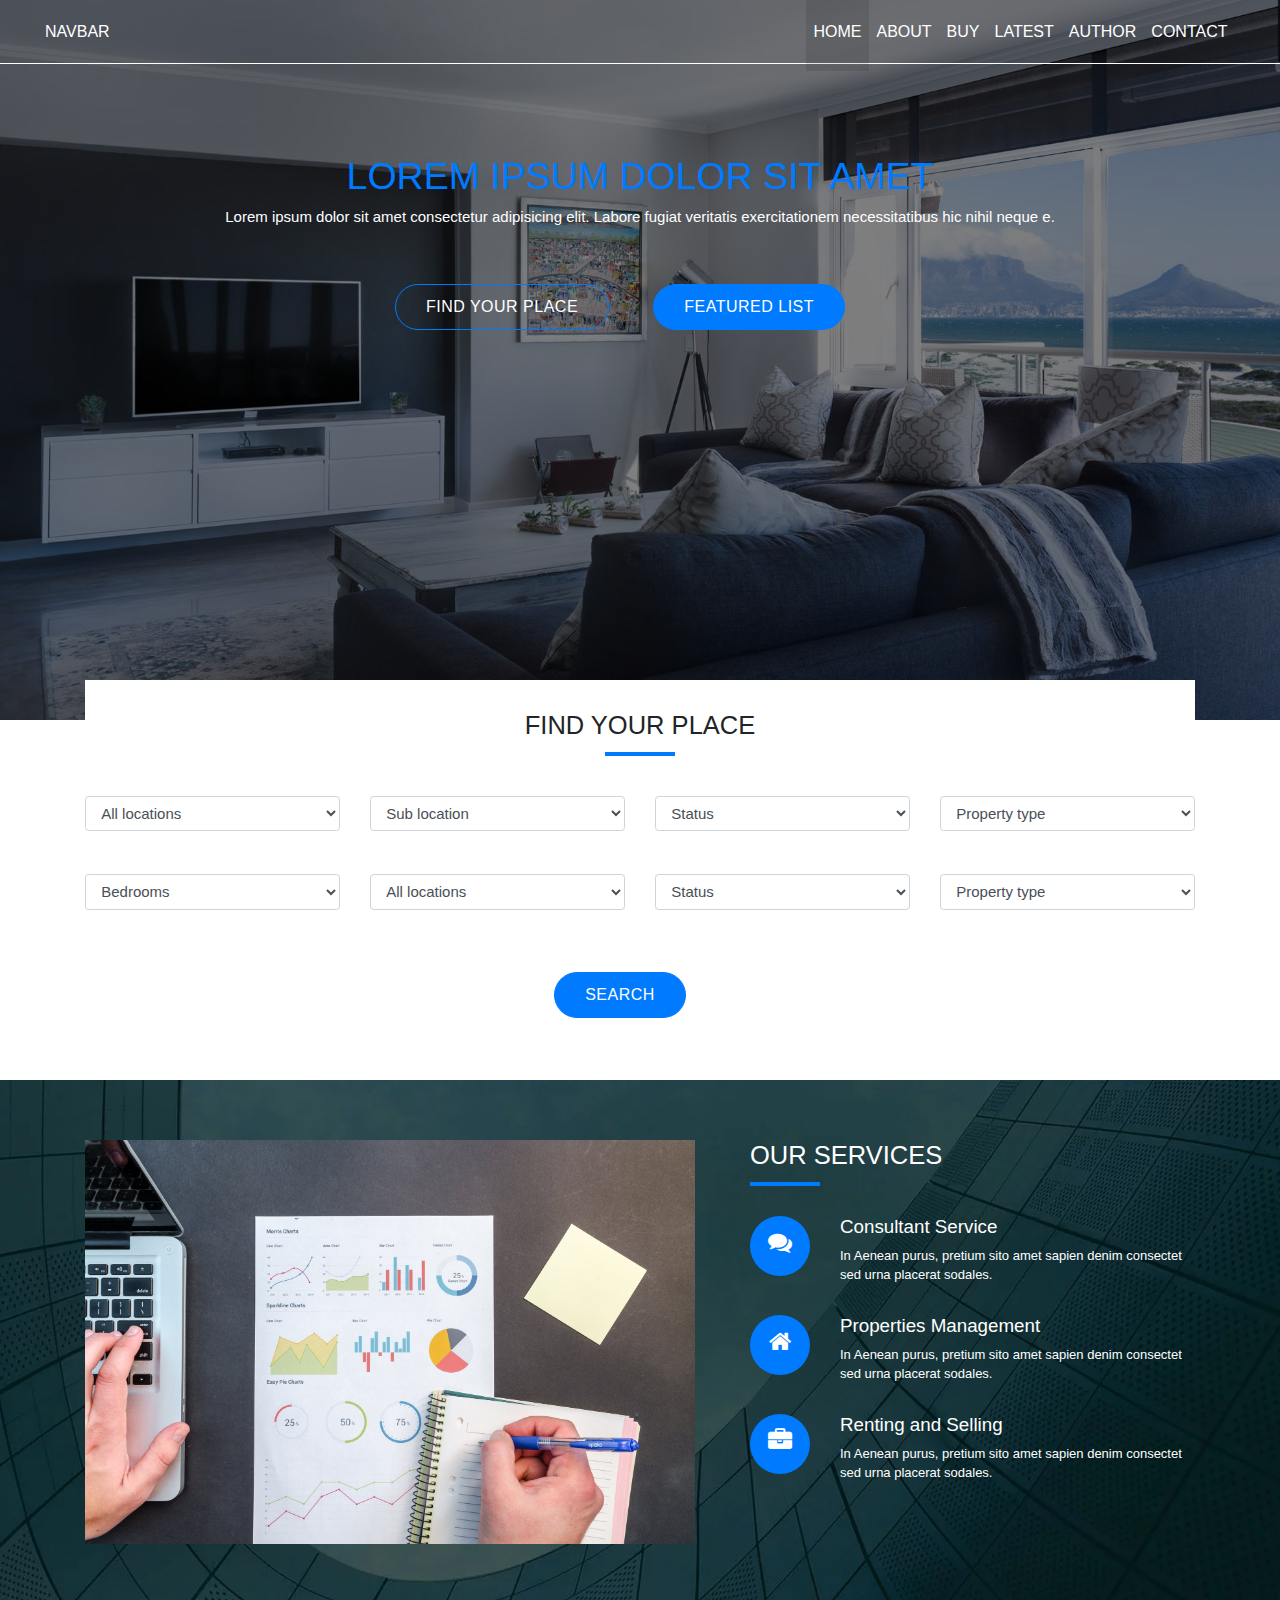
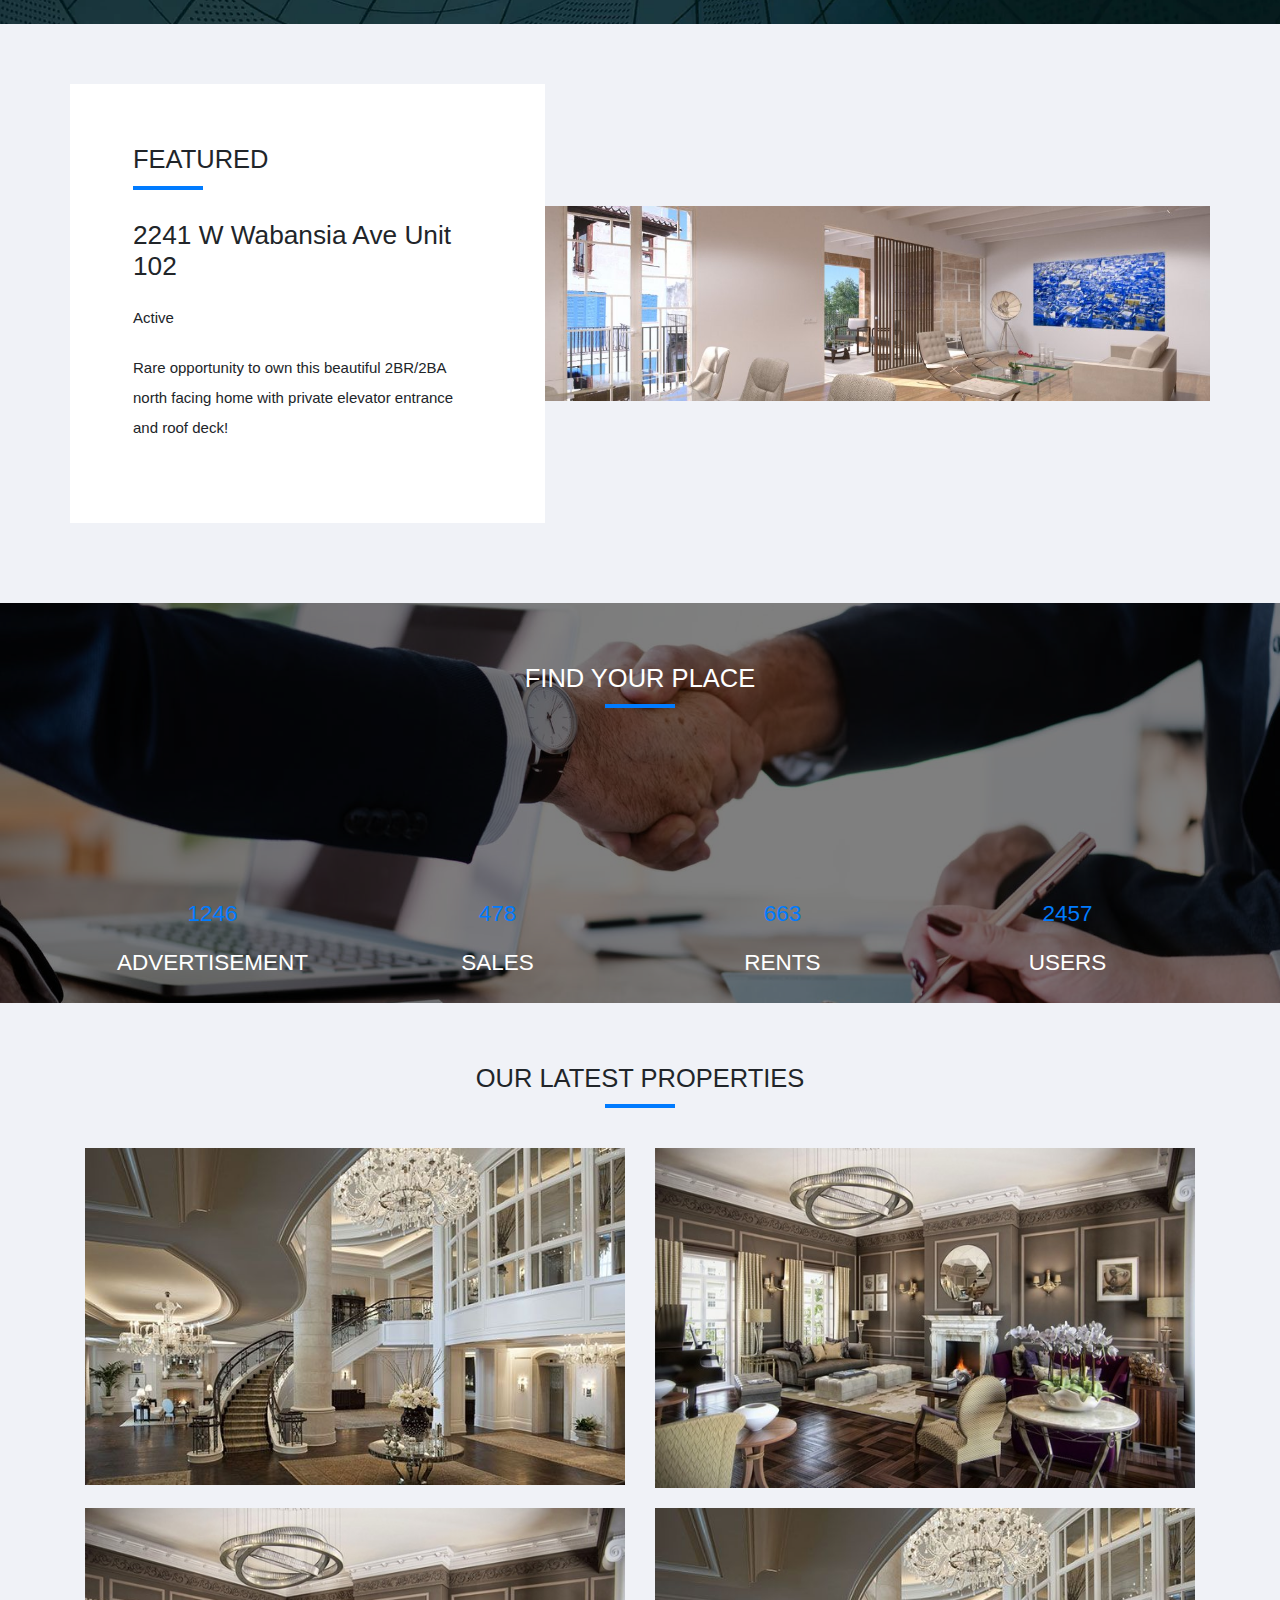
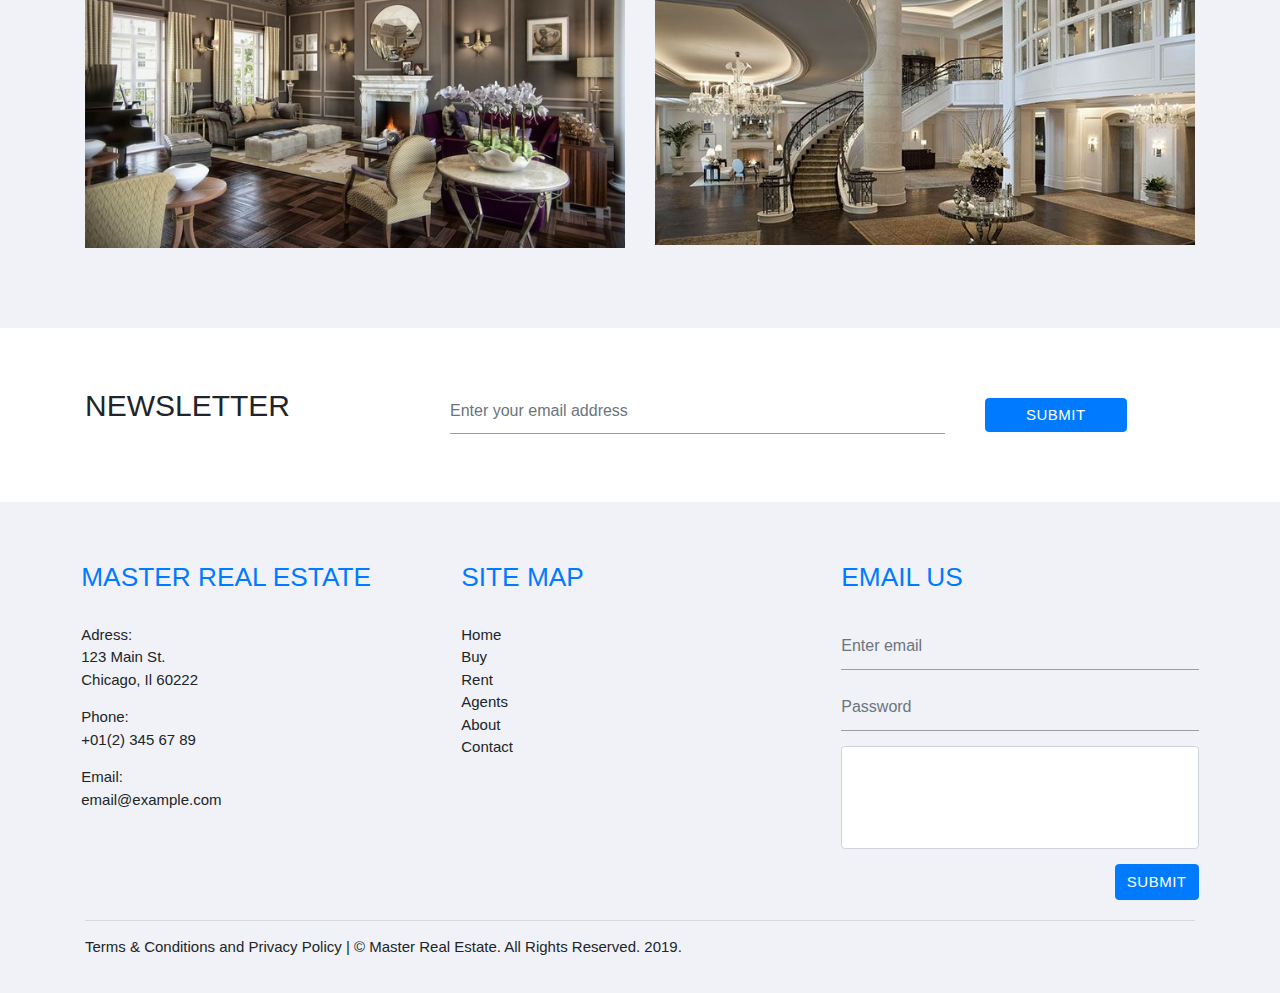
==== index.html @ e0d5e866 "initial 2" ====
<!doctype html>
<html lang="en">

<head>
    <!-- Required meta tags -->
    <meta charset="utf-8">
    <meta name="viewport" content="width=device-width, initial-scale=1, shrink-to-fit=no">


    <link rel="stylesheet" type="text/css" href="css/materialize/css/materialize.css" />
    <!-- Bootstrap CSS -->
    <link rel="stylesheet" type="text/css" href="css/bootstrap-4.3.1-dist/css/bootstrap.css" />
    <link rel="stylesheet" href="https://cdnjs.cloudflare.com/ajax/libs/font-awesome/4.7.0/css/font-awesome.min.css" />
    <link rel="stylesheet" type="text/css" href="css/style.css" />

    <title>Master Real Estate</title>
</head>

<body>

    <header class="hero" id="heroIndex">
        <div class="transparent">

            <div class="navWrapper">
                <nav class="navbar navbar-expand-lg" id="navbar">
                    <a class="navbar-brand" href="#">Navbar 
                        <!-- <img src="img/logo.png1" alt="logo" /> -->
                    </a>
                    <button class="navbar-toggler" type="button" data-toggle="collapse" data-target="#navbarNav"
                        aria-controls="navbarNav" aria-expanded="false" aria-label="Toggle navigation">
                        <span class="navbar-toggler-icon"></span>
                    </button>
                    <div class="collapse navbar-collapse" id="navbarNav">
                        <ul class="nav navbar-nav ml-auto">
                            <li class="nav-item active">
                                <a class="nav-link" href="index.html">Home <span class="sr-only">(current)</span></a>
                            </li>
                            <li class="nav-item">
                                <a class="nav-link" href="about.html">about</a>
                            </li>
                            <li class="nav-item">
                                <a class="nav-link" href="buy.html">buy</a>
                            </li>
                            <li class="nav-item">
                                <a class="nav-link" href="#">latest</a>
                            </li>
            
                            <li class="nav-item">
                                <a class="nav-link" href="author.html">author</a>
                            </li>
            
                            <li class="nav-item">
                                <a class="nav-link" href="contact.html">contact</a>
                            </li>
                        </ul>
                    </div>
                </nav>
            </div>

            <div class="container" id="headerText">
                <h1>LOREM IPSUM DOLOR SIT AMET</h1>
                <p>Lorem ipsum dolor sit amet consectetur adipisicing elit. Labore fugiat veritatis exercitationem necessitatibus hic nihil neque e.</p>
                <button type="button" class="btn btn-outline-primary blueButton">Find your place</button>
                <button type="button" class="btn btn-primary blueButton">featured list</button>
            </div>
        </div>
    </header>

    <div class="container" id="fyp">
        <div class="container containerEdge">
            <h2 class="text-center sectionTitle">find your place</h2>
            <div class="underline"></div>
        </div>

        <form>
                
            <div class="form-group">
                <div class="row">
                    <div class="col-lg-3 col-md-6">
                        <select class="form-control" id="exampleFormControlSelect1">
                            <option>All locations</option>
                            <option>1</option>
                            <option>2</option>
                            <option>3</option>
                            <option>4</option>
                            <option>5</option>
                        </select>
                    </div>
                    <div class="col-lg-3 col-md-6">
                        <select class="form-control" id="exampleFormControlSelect1">
                            <option>Sub location</option>
                            <option>1</option>
                            <option>2</option>
                            <option>3</option>
                            <option>4</option>
                            <option>5</option>
                        </select>
                    </div>
                    <div class="col-lg-3 col-md-6">
                        <select class="form-control" id="exampleFormControlSelect1">
                            <option>Status</option>
                            <option>1</option>
                            <option>2</option>
                            <option>3</option>
                            <option>4</option>
                            <option>5</option>
                        </select>
                    </div>
                    <div class="col-lg-3 col-md-6">
                        <select class="form-control" id="exampleFormControlSelect1">
                            <option>Property type</option>
                            <option>1</option>
                            <option>2</option>
                            <option>3</option>
                            <option>4</option>
                            <option>5</option>
                        </select>
                    </div>
                </div>
            </div>
            
            <div class="form-group">
                <div class="row">
                    <div class="col-lg-3 col-md-6">
                        <select class="form-control" id="exampleFormControlSelect1">
                            <option>Bedrooms</option>
                            <option>1</option>
                            <option>2</option>
                            <option>3</option>
                            <option>4</option>
                            <option>5</option>
                        </select>
                    </div>
                    <div class="col-lg-3 col-md-6">
                        <select class="form-control" id="exampleFormControlSelect1">
                            <option>All locations</option>
                            <option>1</option>
                            <option>2</option>
                            <option>3</option>
                            <option>4</option>
                            <option>5</option>
                        </select>
                    </div>
                    <div class="col-lg-3 col-md-6">
                        <select class="form-control" id="exampleFormControlSelect1">
                            <option>Status</option>
                            <option>1</option>
                            <option>2</option>
                            <option>3</option>
                            <option>4</option>
                            <option>5</option>
                        </select>
                    </div>
                    <div class="col-lg-3 col-md-6">
                        <select class="form-control" id="exampleFormControlSelect1">
                            <option>Property type</option>
                            <option>1</option>
                            <option>2</option>
                            <option>3</option>
                            <option>4</option>
                            <option>5</option>
                        </select>
                    </div>
                </div>

            </div>
            
            <div class="row">
                <div class="col text-center">
                    <button type="search" class="btn btn-primary blueButton">search</button>
                </div>
            </div>
            
        </form>
    </div>

    <div class="container-fluid" id="services">
        <div class="container">
            <div class="row">
                <div class="col-lg-7" id="statsImg">
                    <img class="img-fluid" src="img/serviceStats.jpeg" alt="Statistics from our services" />
                </div>
    
                <div class="col-lg-5">
                    <h2 class="sectionTitle">Our services</h2>
                    <div class="underline"></div>
                    <div class="servicesList">
                        <div class="iconwtext">
                            <i class="fa fa-comments float-left"></i>
                            <div>
                                <h5>Consultant Service</h5>
                                <p>In Aenean purus, pretium sito amet sapien denim consectet sed urna placerat sodales.</p>
                            </div>
                        </div>

                        <div class="iconwtext">
                            <i class="fa fa-home float-left"></i>
                            <div>
                                <h5>Properties Management</h5>
                                <p>In Aenean purus, pretium sito amet sapien denim consectet sed urna placerat sodales.</p>
                            </div>
                        </div>

                        <div class="iconwtext">
                            <i class="fa fa-briefcase float-left"></i>
                            <div>
                                <h5>Renting and Selling</h5>
                                <p>In Aenean purus, pretium sito amet sapien denim consectet sed urna placerat sodales.</p>
                            </div>
                        </div>
                    </div>
                </div>
            </div>
        </div>
    </div>


    <!-- <div class="container-fluid backgroundImage" id="agents">
        <h2 class="sectionTitle">our agents</h2>
        <div class="underline"></div>
        <div class="container myContainer">
            <div class="row">
                <div class="col-lg-3">
                    <img class="img-responsive rounded-circle" src="img/agent1.jpg" alt="Agent Johnson" />
                    <p>Mary Johnson</p>
                    <ul>
                        <li><a href="https://www.facebook.com" target="_blank"><i class="fa fa-facebook"></i></a></li>

                        <li><a href="https://www.google.com" target="_blank"><i class="fa fa-google"></i></a></li>

                        <li><a href="https://www.twitter.com" target="_blank"><i class="fa fa-twitter"></i></a></li>
                    </ul>
                </div>

                <div class="col-lg-3">
                    <img class="img-responsive rounded-circle" src="img/agent3.jpg" alt="Agent Page" />
                    <p>Larry Page</p>
                    <ul>
                        <li><a href="https://www.facebook.com" target="_blank"><i class="fa fa-facebook"></i></a></li>
                
                        <li><a href="https://www.google.com" target="_blank"><i class="fa fa-google"></i></a></li>
                
                        <li><a href="https://www.twitter.com" target="_blank"><i class="fa fa-twitter"></i></a></li>
                    </ul>
                </div>

                <div class="col-lg-3">
                    <img class="img-responsive rounded-circle" src="img/agent2.jpg" alt="Agent Doe" />
                    <p>Joana Doe</p>
                    <ul>
                        <li><a href="https://www.facebook.com" target="_blank"><i class="fa fa-facebook"></i></a></li>
                
                        <li><a href="https://www.google.com" target="_blank"><i class="fa fa-google"></i></a></li>
                
                        <li><a href="https://www.twitter.com" target="_blank"><i class="fa fa-twitter"></i></a></li>
                    </ul>
                </div>

                <div class="col-lg-3">
                    <img class="img-responsive rounded-circle" src="img/agent4.jpg" alt="Agent Smith" />
                    <p>Blake Smith</p>
                    <ul>
                        <li><a href="https://www.facebook.com" target="_blank"><i class="fa fa-facebook"></i></a></li>
                
                        <li><a href="https://www.google.com" target="_blank"><i class="fa fa-google"></i></a></li>
                
                        <li><a href="https://www.twitter.com" target="_blank"><i class="fa fa-twitter"></i></a></li>
                    </ul>
                </div>
            </div>
        </div>
    </div> -->

    <div class="container-fluid" id="featured">
    
        <div class="container">
            <div class="row">
                <div class="col-lg-5" id="desc">
                    <h2 class="sectionTitle">FEATURED</h2>
                    <div class="underline"></div>
                    <h3>2241 W Wabansia Ave Unit 102</h3>
                    <p>Active</p>
                    <p>Rare opportunity to own this beautiful 2BR/2BA north facing home with private elevator entrance and roof deck!</p>
                </div>

                <div class="col-lg-7 my-auto" id="featuredImg">
                    <img src="img/featured.jpeg" alt="featured property" />
                </div>
            </div>
        </div>
    </div>

    <div class="container-fluid backgroundImage" id="success">
        <div class="transparent">

            <div class="container containerEdge">
                <h2 class="text-center sectionTitle">find your place</h2>
                <div class="underline"></div>
            </div>
        
            <div class="container">
        
                <div class="row d-flex" id="stats">
                    <div class="col-lg-3 col-md-6">
                        <p class="number">1246</p>
                        <p>advertisement</p>
                    </div>
                    <div class="col-lg-3 col-md-6">
                        <p class="number">478</p>
                        <p>sales</p>
                    </div>
        
                    <div class="col-lg-3 col-md-6">
                        <p class="number">663</p>
                        <p>rents</p>
                    </div>
        
                    <div class="col-lg-3 col-md-6">
                        <p class="number">2457</p>
                        <p>users</p>
                    </div>
                </div>
        
            </div>
        </div>
    </div>


    <div class="container-fluid" id="latest">
        <h2 class="sectionTitle">Our latest properties</h2>
        <div class="underline"></div>
    
        <div class="container">
            <div class="row">
                <div class="col-lg-6 col-md-12 imgContainer">
                    <img class="img-fluid" src="img/apartman1.jpg" alt="Apartmant in Downtown" />
                    <div class="overlay">
                        <p class="leftbottom">lorem ipsum dolor sit amet</p>
                        <p class="rightbottom">5 <i class="fa fa-bed mr-3"></i>76 m<sup>2</sup></p>
                    </div>
                </div>
    
                <div class="col-lg-6 col-md-12 imgContainer">
                    <img class="img-fluid" src="img/apartman2.jpg" alt="Apartmant in Downtown" />
                    <div class="overlay">
                        <p class="leftbottom">lorem ipsum dolor sit amet</p>
                        <p class="rightbottom">5 <i class="fa fa-bed mr-3"></i>76 m<sup>2</sup></p>
                    </div>
                </div>
            </div>
    
            <div class="row">
                <div class="col-lg-6 col-md-12 imgContainer">
                    <img class="img-fluid" src="img/apartman2.jpg" alt="Apartmant in Downtown" />
                    <div class="overlay">
                        <p class="leftbottom">lorem ipsum dolor sit amet</p>
                        <p class="rightbottom">5 <i class="fa fa-bed mr-3"></i>76 m<sup>2</sup></p>
                    </div>
                </div>
    
                <div class="col-lg-6 col-md-12 imgContainer">
                    <img class="img-fluid" src="img/apartman1.jpg" alt="Apartmant in Downtown" />
                    <div class="overlay">
                        <p class="leftbottom">lorem ipsum dolor sit amet</p>
                        <p class="rightbottom">5 <i class="fa fa-bed mr-3"></i>76 m<sup>2</sup></p>
                    </div>
                </div>
            </div>
        </div>
    </div>


    <div class="container-fluid" id="newsletter">
        <div class="container">
            <div class="row">
                <div class="col-lg-3">
                    <h2 class="text-uppercase">newsletter</h2>
                </div>
    
    
                <div class="col-lg-9">
                    <form class="form-inline">
                        <input type="email" class="form-control" id="mailfornl" name="email"
                            placeholder="Enter your email address" />
                        <button type="submit" class="btn btn-primary text-uppercase">Submit</button>
    
                    </form>
    
                </div>
            </div>
    
        </div>
    </div>


    <footer class="container-fluid">
        <div class="container">
            <div class="row">
                <div class="col">
                    <h3>master real estate</h3>
                    <p>Adress: <br /> 123 Main St. <br />Chicago, Il 60222</p>
                    <p>Phone: <br /> +01(2) 345 67 89</p>
                    <p>Email: <br /> email@example.com</p>
                </div>
                
                <div class="col">
                    <h3>site map</h3>
                    <ul>
                        <li><a href="index.html">Home</a></li>
                        <li><a href="#">Buy</a></li>
                        <li><a href="#">Rent</a></li>
                        <li><a href="#">Agents</a></li>
                        <li><a href="#">About</a></li>
                        <li><a href="#">Contact</a></li>
                    </ul>
                </div>

                <div class="col">
                    <h3>email us</h3>
                    <form>
                        <div class="form-group">
                            <input type="email" class="form-control"
                            name="mailform" id="exampleInputEmail1" aria-describedby="emailHelp"
                                placeholder="Enter email" />
                        </div>
                        <div class="form-group">
                            <input type="password" class="form-control" name="passwordform" id="exampleInputPassword1" placeholder="Password"/>
                        </div>

                        <div class="form-group">
                            <textarea class="form-control" name="message" id="exampleFormControlTextarea1" rows="4"></textarea>
                        </div>
                        <button type="submit" class="btn btn-primary float-right">Submit</button>
                    </form>
                </div>
            </div>

            <hr />
            <p>Terms & Conditions and Privacy Policy | &copy; Master Real Estate. All Rights Reserved. 2019.</p>
        </div>
    </footer>


    <!-- Optional JavaScript -->
    <!-- jQuery first, then Popper.js, then Bootstrap JS -->
    <script src="https://code.jquery.com/jquery-3.3.1.slim.min.js"
        integrity="sha384-q8i/X+965DzO0rT7abK41JStQIAqVgRVzpbzo5smXKp4YfRvH+8abtTE1Pi6jizo"
        crossorigin="anonymous"></script>
    <script src="https://cdnjs.cloudflare.com/ajax/libs/popper.js/1.14.7/umd/popper.min.js"
        integrity="sha384-UO2eT0CpHqdSJQ6hJty5KVphtPhzWj9WO1clHTMGa3JDZwrnQq4sF86dIHNDz0W1"
        crossorigin="anonymous"></script>
    <script src="https://stackpath.bootstrapcdn.com/bootstrap/4.3.1/js/bootstrap.min.js"
        integrity="sha384-JjSmVgyd0p3pXB1rRibZUAYoIIy6OrQ6VrjIEaFf/nJGzIxFDsf4x0xIM+B07jRM"
        crossorigin="anonymous"></script>
    <script src="js/app.js"></script>   
</body>
</html>
---- css/style.css ----
* {
  margin: 0px;
  padding: 0px;
  -webkit-box-sizing: border-box;
          box-sizing: border-box;
}

ul {
  list-style: none;
}

a, a:hover {
  text-decoration: none;
  color: inherit;
}

.underline {
  width: 70px;
  height: 5px;
  border-bottom: 4px solid #007bff;
  margin: 10px auto;
  margin-bottom: 40px;
}

.sectionTitle {
  text-align: center;
  padding-top: 60px;
  font-size: 1.7rem;
  text-transform: uppercase;
}

.backgroundImage {
  min-height: 400px;
  background-size: cover;
  background-position: center;
  position: relative;
  padding-bottom: 60px;
}

button {
  text-transform: uppercase;
}

.transparent {
  width: 100%;
  height: 100%;
  background-color: rgba(0, 0, 0, 0.5) !important;
  position: absolute;
  top: 0px;
  right: 0px;
  bottom: 0px;
  left: 0px;
}

/* HEADER */
.hero {
  width: 100%;
  min-height: 80vh;
  background-image: url("../img/header.jpeg");
  background-size: cover;
  background-position: center;
  position: relative;
  color: #fff;
}

.hero #navbar {
  width: 100%;
  border-bottom: 1px solid #fff;
  padding: 0.5rem 3rem;
}

.hero a {
  text-transform: uppercase;
  font-size: 16px;
}

.hero a:hover {
  color: #007bff;
  -webkit-transition: color 0.5s;
  transition: color 0.5s;
}

.hero #headerText {
  text-align: center;
  margin-top: 7%;
}

.hero #headerText h1 {
  color: #007bff;
}

#heroIndex {
  z-index: -1000;
}

.blueButton {
  text-transform: uppercase;
  color: #fff;
  padding: 10px 30px;
  border-radius: 30px;
  margin-right: 40px;
  margin-top: 40px;
  font-size: 16px;
}

/* FYP */
#fyp {
  min-height: 400px;
}

#fyp .containerEdge {
  margin-top: -40px;
  z-index: 10;
  background-color: #fff;
}

#fyp .containerEdge .sectionTitle {
  padding-top: 30px;
}

#fyp select {
  margin-bottom: 1.5rem;
}

#fyp button {
  margin-top: 20px;
}

/* FEATURED PROPERTY */
#featured {
  background-color: #f0f2f7;
  min-height: 550px;
  padding: 60px 0px;
}

#featured .sectionTitle {
  padding-top: 0px;
  text-align: left;
}

#featured .underline {
  margin: 10px 0px 30px;
}

#featured #desc {
  background-color: #fff;
  width: 100%;
  padding: 4rem 4.2rem;
  line-height: 2;
  position: relative;
  top: 0px;
}

#featured #desc p {
  margin: 20px 0px;
}

#featured #desc p:first-child {
  margin-top: 0px;
}

#featured #featuredImg {
  position: relative;
  top: 0px;
  padding: 0px !important;
}

#featured #featuredImg img {
  width: 100%;
}

#featured #desc:hover, #featured #featuredImg:hover {
  -webkit-box-shadow: 1px 8px 20px grey;
          box-shadow: 1px 8px 20px grey;
  -webkit-transition: all 0.5s cubic-bezier(0.25, 0.8, 0.25, 1);
  transition: all 0.5s cubic-bezier(0.25, 0.8, 0.25, 1);
  top: -5px;
}

/* SERVICES */
#services {
  min-height: 480px;
  background-image: url("../img/service.webp");
  background-size: cover;
  background-position: center;
  padding: 60px 0px;
  color: #fff;
}

#services #statsImg {
  padding-right: 40px;
}

#services .sectionTitle {
  padding-top: 0px;
  text-align: left;
}

#services .underline {
  margin: 10px 0px 30px;
}

.iconwtext {
  margin-bottom: 30px;
}

.iconwtext i {
  height: 60px;
  width: 60px;
  background: #007bff;
  border-radius: 50%;
  text-align: center;
  padding: 14px;
  font-size: 24px;
  margin-right: 30px;
  display: inline-block;
}

.iconwtext div {
  width: 100%;
}

.iconwtext div p {
  font-size: 13px;
}

/* LATEST LIST */
#latest {
  padding-bottom: 60px;
  background-color: #f0f2f7;
}

#latest .row {
  margin-top: 10px;
}

#latest .overlay {
  opacity: 0;
  -webkit-transition: opacity .5s ease-out;
  transition: opacity .5s ease-out;
}

#latest .imgContainer {
  position: relative;
  color: #fff;
}

#latest .imgContainer:hover .overlay {
  opacity: 1;
}

#latest .imgContainer img {
  position: relative;
}

#latest .imgContainer img:hover {
  -webkit-box-shadow: 1px 8px 20px grey;
          box-shadow: 1px 8px 20px grey;
  -webkit-transition: all 0.5s cubic-bezier(0.25, 0.8, 0.25, 1);
  transition: all 0.5s cubic-bezier(0.25, 0.8, 0.25, 1);
}

#latest .leftbottom {
  position: absolute;
  bottom: 2px;
  left: 20px;
}

#latest .rightbottom {
  position: absolute;
  bottom: 2px;
  right: 20px;
}

/* NEWSLETTER */
#newsletter {
  margin: 60px auto;
}

#newsletter input {
  width: 60%;
  margin-right: 40px;
  margin-left: 80px;
}

#newsletter button {
  padding: 5px 40px;
}

/* SUCCESS */
#success {
  background-image: url("../img/success.jpeg");
  color: #fff;
}

#success #stats {
  margin-top: 17%;
  text-align: center;
  text-transform: uppercase;
}

#success #stats p {
  font-size: 1.5em;
}

#success #stats .number {
  font-size: 1.5em;
  color: #007bff;
}

/* OUR AGENTS */
#agents {
  background-image: url("../img/agents.jpg");
  text-align: center;
  padding-bottom: 60px;
}

#agents p {
  width: 256px;
  font-size: 2em;
}

#agents img {
  width: 200px;
}

#agents ul li {
  display: inline-block;
}

#agents .fa {
  padding: 10px 25px 10px 10px;
  font-size: 20px;
  width: 30px;
  text-align: center;
  margin: 5px 2px;
  border: 2px solid #fff;
  border-radius: 50%;
  color: #fff;
}

#agents .fa:hover {
  color: #007bff;
  border-color: #007bff;
}

/* FOOTER */
footer {
  background-color: #f0f2f7;
  padding-top: 60px;
  padding-bottom: 20px;
}

footer h3 {
  color: #007bff;
  text-transform: uppercase;
  margin-bottom: 30px;
}

footer button {
  padding: 5px 30px;
}

textarea {
  resize: none;
}

/* ABOUT PAGE */
#aboutHero {
  min-height: 400px;
  background-image: url("../img/about.jpeg");
}

#about {
  margin: 60px auto;
}

#about #aboutTitle {
  font-size: 3.5vw;
}

#about p {
  font-size: 1.2em;
  line-height: 2;
}

.breadcrumb {
  padding: 1rem 0px;
}

.breadcrumb a {
  font-size: 20px;
}

/* TESTIMONIALS */
#testimonials {
  background-image: url("../img/review-bg.webp");
  background-position: center;
  background-size: cover;
  padding-bottom: 60px;
  color: #fff;
}

#testimonials #carouselExampleIndicators {
  min-height: 200px;
}

#testimonials .carousel-item {
  margin-bottom: 100px;
}

#testimonials .quotes {
  padding: 30px;
  height: 150px;
}

#testimonials p {
  margin-top: 20px;
  font-size: 18px;
}

#testimonials .testCompany {
  font-size: 15px;
}

#testimonials .carousel-indicators li {
  width: 15px;
  height: 15px;
  border-radius: 100%;
  background-color: #007bff;
  margin-top: 40px;
}

#meet {
  height: 400px;
  background-color: #f0f2f7;
  padding: 60px 0px;
}

#meet div {
  background-color: #fff;
  padding-top: 70px;
  text-align: center;
}

/* BUY PAGE */
#buyHero {
  min-height: 400px;
  background-image: url("../img/buy.jpg");
}

.hero .breadcrumb {
  background: none;
  font-size: 28px;
}

.hero .breadcrumb .breadcrumb-item.active {
  color: #007bff !important;
}

.hero .welcome {
  margin-top: 10%;
}

#filters {
  border-bottom: 2px solid #eee;
  padding: 20px;
}

#catalog {
  margin-top: 60px;
}

#catalog .row {
  margin-bottom: 60px;
}

#catalog .card-body .card-title {
  font-size: 17px;
  font-weight: 300px;
}

#catalog .card-body p {
  font-size: 14px;
}

#catalog .card-body i {
  color: #007bff;
}

#catalog .card-body .price {
  font-size: 18px;
}

#catalog #pagination {
  width: 200px;
  margin: 0px auto;
}

/* CONTACT PAGE */
#contactHero {
  min-height: 400px;
  background-image: url("../img/contact.jpeg");
}

#contactInfo {
  padding: 60px 0px;
}

#contactInfo .row {
  margin: 30px 0px;
}

#contactInfo h4 {
  margin-bottom: 30px;
}

#contactInfo .iconwtext i {
  background: none;
  color: #007bff;
  padding: 5px 0px;
  text-align: left;
  font-size: 32px;
}

#contactInfo .iconwtext p {
  font-size: 15px;
}

/* AUTHOR PAGE */
#myself {
  padding-bottom: 60px;
}

#myself img {
  border-radius: 3px;
  -webkit-box-shadow: 6px 6px 5px;
          box-shadow: 6px 6px 5px;
}
/*# sourceMappingURL=style.css.map */
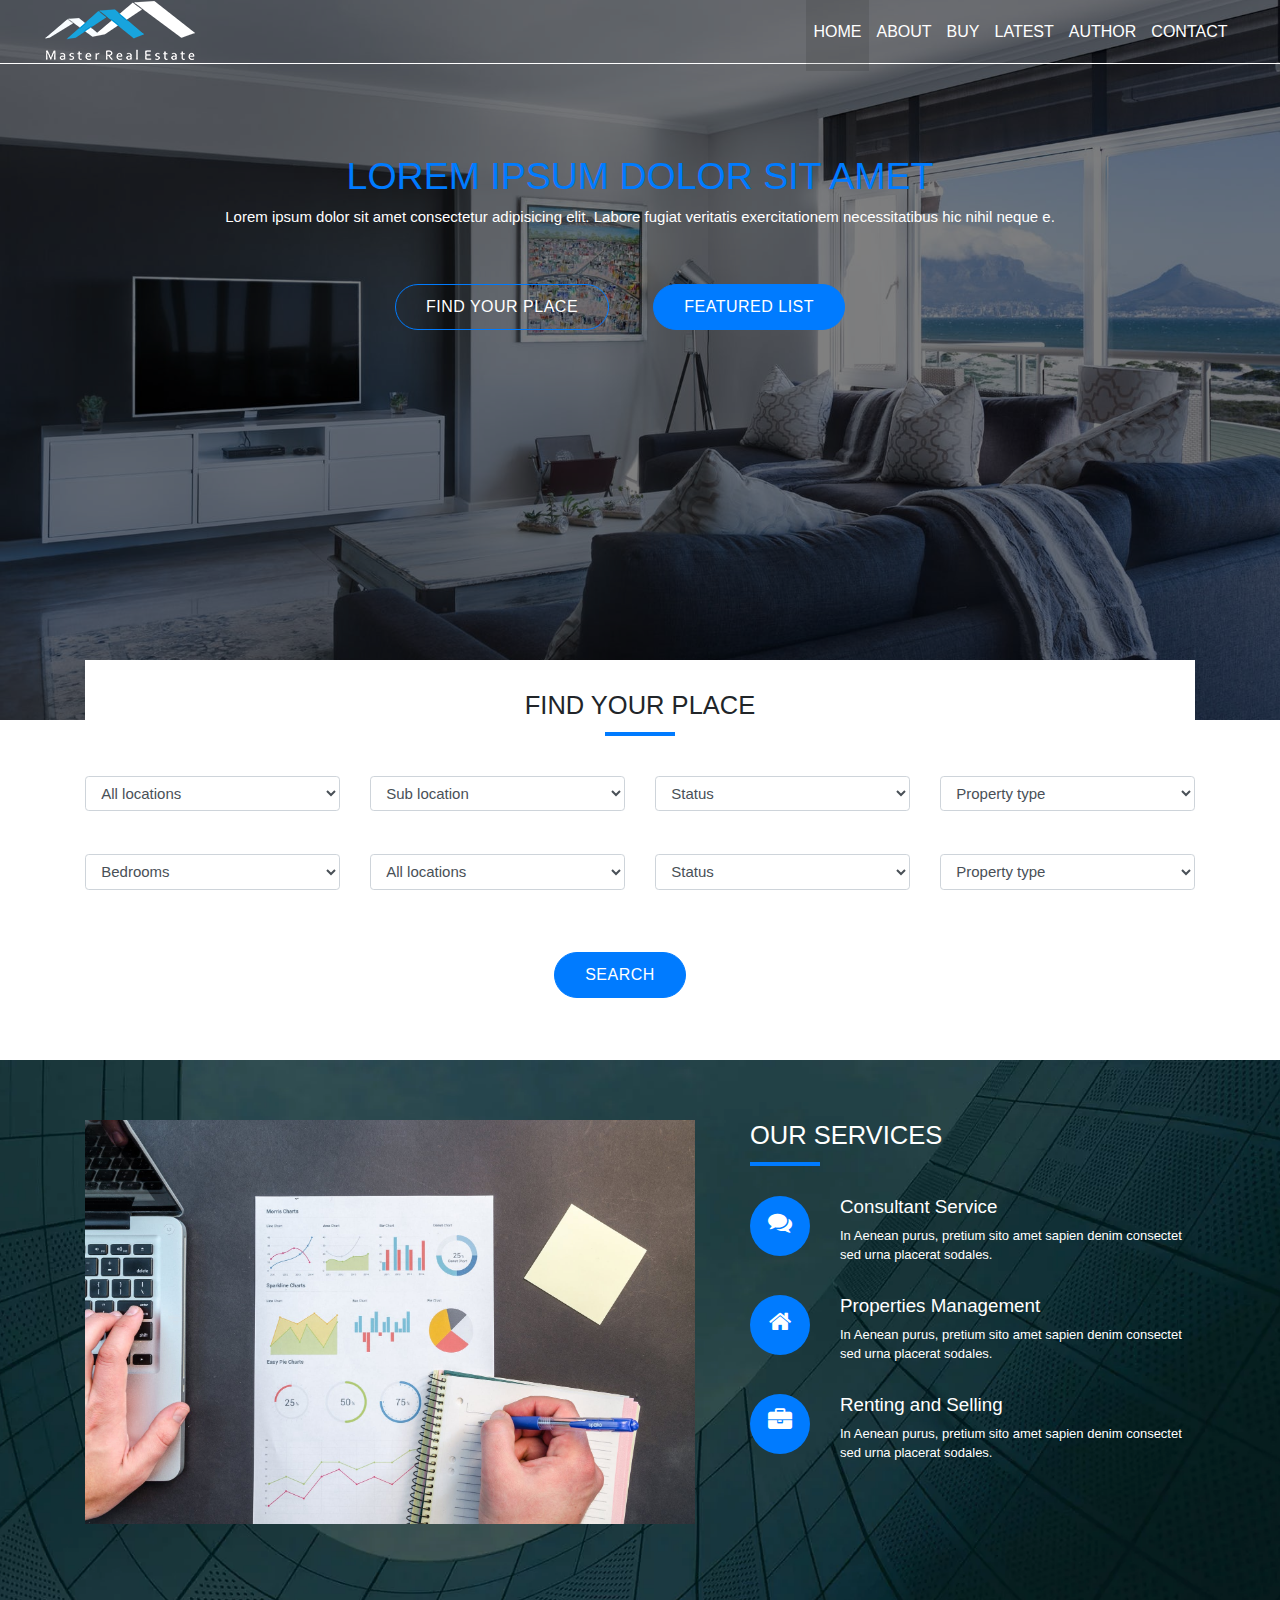
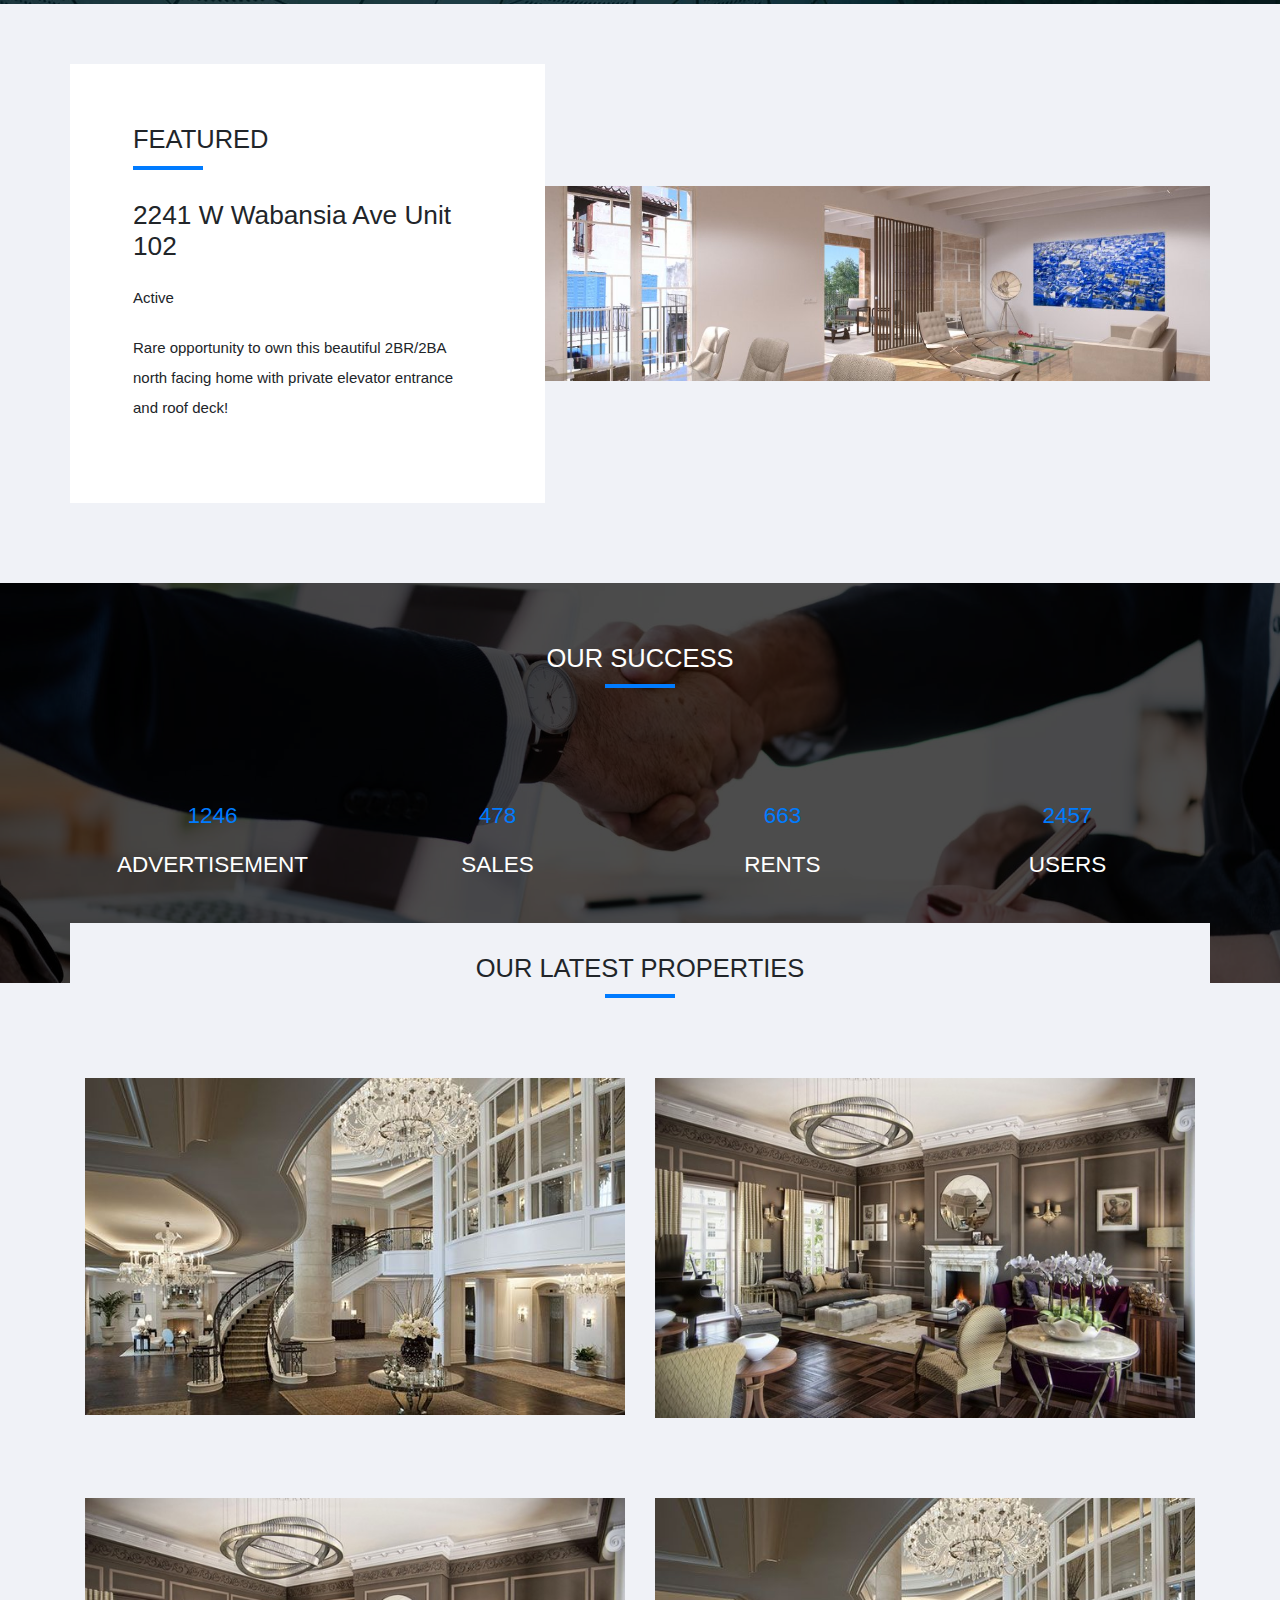
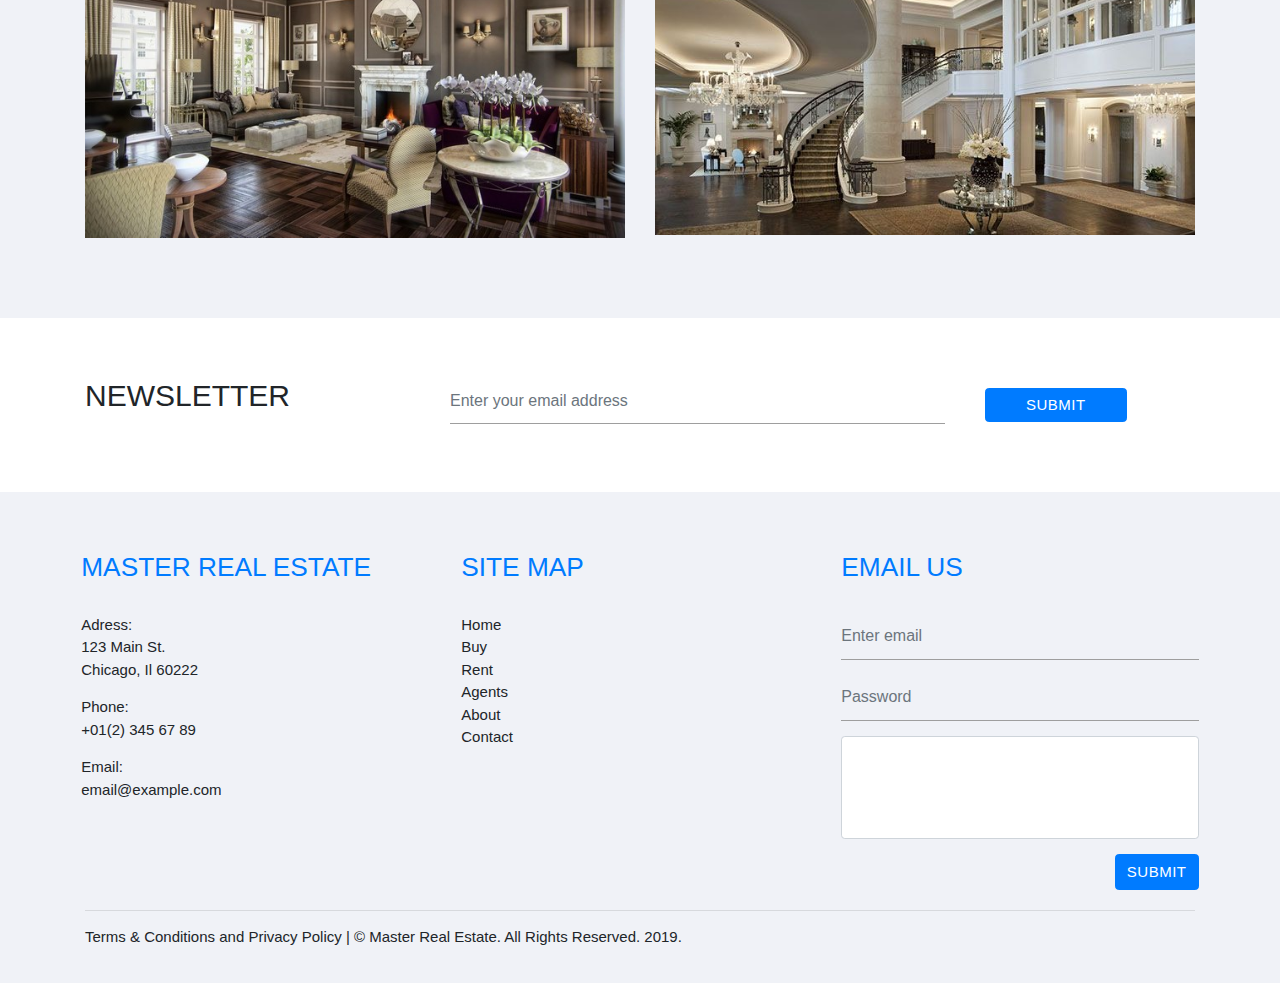
==== commit 71ae9f37: "logo added2" ====
--- a/index.html
+++ b/index.html
@@ -23,8 +23,8 @@
 
             <div class="navWrapper">
                 <nav class="navbar navbar-expand-lg" id="navbar">
-                    <a class="navbar-brand" href="#">Navbar 
-                        <!-- <img src="img/logo.png1" alt="logo" /> -->
+                    <a class="navbar-brand" href="#"> 
+                        <img src="img/logoFinal.png" alt="logo" />
                     </a>
                     <button class="navbar-toggler" type="button" data-toggle="collapse" data-target="#navbarNav"
                         aria-controls="navbarNav" aria-expanded="false" aria-label="Toggle navigation">
@@ -214,63 +214,6 @@
         </div>
     </div>
 
-
-    <!-- <div class="container-fluid backgroundImage" id="agents">
-        <h2 class="sectionTitle">our agents</h2>
-        <div class="underline"></div>
-        <div class="container myContainer">
-            <div class="row">
-                <div class="col-lg-3">
-                    <img class="img-responsive rounded-circle" src="img/agent1.jpg" alt="Agent Johnson" />
-                    <p>Mary Johnson</p>
-                    <ul>
-                        <li><a href="https://www.facebook.com" target="_blank"><i class="fa fa-facebook"></i></a></li>
-
-                        <li><a href="https://www.google.com" target="_blank"><i class="fa fa-google"></i></a></li>
-
-                        <li><a href="https://www.twitter.com" target="_blank"><i class="fa fa-twitter"></i></a></li>
-                    </ul>
-                </div>
-
-                <div class="col-lg-3">
-                    <img class="img-responsive rounded-circle" src="img/agent3.jpg" alt="Agent Page" />
-                    <p>Larry Page</p>
-                    <ul>
-                        <li><a href="https://www.facebook.com" target="_blank"><i class="fa fa-facebook"></i></a></li>
-                
-                        <li><a href="https://www.google.com" target="_blank"><i class="fa fa-google"></i></a></li>
-                
-                        <li><a href="https://www.twitter.com" target="_blank"><i class="fa fa-twitter"></i></a></li>
-                    </ul>
-                </div>
-
-                <div class="col-lg-3">
-                    <img class="img-responsive rounded-circle" src="img/agent2.jpg" alt="Agent Doe" />
-                    <p>Joana Doe</p>
-                    <ul>
-                        <li><a href="https://www.facebook.com" target="_blank"><i class="fa fa-facebook"></i></a></li>
-                
-                        <li><a href="https://www.google.com" target="_blank"><i class="fa fa-google"></i></a></li>
-                
-                        <li><a href="https://www.twitter.com" target="_blank"><i class="fa fa-twitter"></i></a></li>
-                    </ul>
-                </div>
-
-                <div class="col-lg-3">
-                    <img class="img-responsive rounded-circle" src="img/agent4.jpg" alt="Agent Smith" />
-                    <p>Blake Smith</p>
-                    <ul>
-                        <li><a href="https://www.facebook.com" target="_blank"><i class="fa fa-facebook"></i></a></li>
-                
-                        <li><a href="https://www.google.com" target="_blank"><i class="fa fa-google"></i></a></li>
-                
-                        <li><a href="https://www.twitter.com" target="_blank"><i class="fa fa-twitter"></i></a></li>
-                    </ul>
-                </div>
-            </div>
-        </div>
-    </div> -->
-
     <div class="container-fluid" id="featured">
     
         <div class="container">
@@ -293,10 +236,8 @@
     <div class="container-fluid backgroundImage" id="success">
         <div class="transparent">
 
-            <div class="container containerEdge">
-                <h2 class="text-center sectionTitle">find your place</h2>
-                <div class="underline"></div>
-            </div>
+            <h2 class="sectionTitle">our success</h2>
+            <div class="underline"></div>
         
             <div class="container">
         
@@ -327,8 +268,11 @@
 
 
     <div class="container-fluid" id="latest">
-        <h2 class="sectionTitle">Our latest properties</h2>
-        <div class="underline"></div>
+        
+        <div class="container containerEdge">
+            <h2 class="sectionTitle">Our latest properties</h2>
+            <div class="underline"></div>
+        </div>
     
         <div class="container">
             <div class="row">
--- a/css/style.css
+++ b/css/style.css
@@ -90,7 +90,8 @@
 }
 
 #heroIndex {
-  z-index: -1000;
+  position: relative;
+  margin-bottom: -60px;
 }
 
 .blueButton {
@@ -108,16 +109,6 @@
   min-height: 400px;
 }
 
-#fyp .containerEdge {
-  margin-top: -40px;
-  z-index: 10;
-  background-color: #fff;
-}
-
-#fyp .containerEdge .sectionTitle {
-  padding-top: 30px;
-}
-
 #fyp select {
   margin-bottom: 1.5rem;
 }
@@ -126,55 +117,14 @@
   margin-top: 20px;
 }
 
-/* FEATURED PROPERTY */
-#featured {
-  background-color: #f0f2f7;
-  min-height: 550px;
-  padding: 60px 0px;
-}
-
-#featured .sectionTitle {
-  padding-top: 0px;
-  text-align: left;
-}
-
-#featured .underline {
-  margin: 10px 0px 30px;
-}
-
-#featured #desc {
+.containerEdge {
+  position: relative;
+  z-index: 2;
   background-color: #fff;
-  width: 100%;
-  padding: 4rem 4.2rem;
-  line-height: 2;
-  position: relative;
-  top: 0px;
-}
-
-#featured #desc p {
-  margin: 20px 0px;
-}
-
-#featured #desc p:first-child {
-  margin-top: 0px;
-}
-
-#featured #featuredImg {
-  position: relative;
-  top: 0px;
-  padding: 0px !important;
-}
-
-#featured #featuredImg img {
-  width: 100%;
-}
-
-#featured #desc:hover, #featured #featuredImg:hover {
-  -webkit-box-shadow: 1px 8px 20px grey;
-          box-shadow: 1px 8px 20px grey;
-  -webkit-transition: all 0.5s cubic-bezier(0.25, 0.8, 0.25, 1);
-  transition: all 0.5s cubic-bezier(0.25, 0.8, 0.25, 1);
-  top: -5px;
+}
+
+.containerEdge .sectionTitle {
+  padding-top: 30px;
 }
 
 /* SERVICES */
@@ -224,14 +174,96 @@
   font-size: 13px;
 }
 
+/* FEATURED PROPERTY */
+#featured {
+  background-color: #f0f2f7;
+  min-height: 550px;
+  padding: 60px 0px;
+}
+
+#featured .sectionTitle {
+  padding-top: 0px;
+  text-align: left;
+}
+
+#featured .underline {
+  margin: 10px 0px 30px;
+}
+
+#featured #desc {
+  background-color: #fff;
+  width: 100%;
+  padding: 4rem 4.2rem;
+  line-height: 2;
+  position: relative;
+  top: 0px;
+}
+
+#featured #desc p {
+  margin: 20px 0px;
+}
+
+#featured #desc p:first-child {
+  margin-top: 0px;
+}
+
+#featured #featuredImg {
+  position: relative;
+  top: 0px;
+  padding: 0px !important;
+}
+
+#featured #featuredImg img {
+  width: 100%;
+}
+
+#featured #desc:hover, #featured #featuredImg:hover {
+  -webkit-box-shadow: 1px 8px 20px grey;
+          box-shadow: 1px 8px 20px grey;
+  -webkit-transition: all 0.5s cubic-bezier(0.25, 0.8, 0.25, 1);
+  transition: all 0.5s cubic-bezier(0.25, 0.8, 0.25, 1);
+  top: -5px;
+}
+
+/* SUCCESS */
+#success {
+  background-image: url("../img/success.jpeg");
+  color: #fff;
+  z-index: 1;
+  margin-bottom: -60px;
+}
+
+#success .transparent {
+  background-color: rgba(0, 0, 0, 0.7) !important;
+}
+
+#success #stats {
+  margin-top: 10%;
+  text-align: center;
+  text-transform: uppercase;
+}
+
+#success #stats p {
+  font-size: 1.5em;
+}
+
+#success #stats .number {
+  font-size: 1.5em;
+  color: #007bff;
+}
+
 /* LATEST LIST */
 #latest {
   padding-bottom: 60px;
   background-color: #f0f2f7;
 }
 
+#latest .containerEdge {
+  background-color: #f0f2f7;
+}
+
 #latest .row {
-  margin-top: 10px;
+  margin-top: 80px;
 }
 
 #latest .overlay {
@@ -285,63 +317,6 @@
 
 #newsletter button {
   padding: 5px 40px;
-}
-
-/* SUCCESS */
-#success {
-  background-image: url("../img/success.jpeg");
-  color: #fff;
-}
-
-#success #stats {
-  margin-top: 17%;
-  text-align: center;
-  text-transform: uppercase;
-}
-
-#success #stats p {
-  font-size: 1.5em;
-}
-
-#success #stats .number {
-  font-size: 1.5em;
-  color: #007bff;
-}
-
-/* OUR AGENTS */
-#agents {
-  background-image: url("../img/agents.jpg");
-  text-align: center;
-  padding-bottom: 60px;
-}
-
-#agents p {
-  width: 256px;
-  font-size: 2em;
-}
-
-#agents img {
-  width: 200px;
-}
-
-#agents ul li {
-  display: inline-block;
-}
-
-#agents .fa {
-  padding: 10px 25px 10px 10px;
-  font-size: 20px;
-  width: 30px;
-  text-align: center;
-  margin: 5px 2px;
-  border: 2px solid #fff;
-  border-radius: 50%;
-  color: #fff;
-}
-
-#agents .fa:hover {
-  color: #007bff;
-  border-color: #007bff;
 }
 
 /* FOOTER */
@@ -537,4 +512,21 @@
   -webkit-box-shadow: 6px 6px 5px;
           box-shadow: 6px 6px 5px;
 }
+
+#myself ul li {
+  display: inline-block;
+}
+
+#myself .fa {
+  padding: 10px 25px 10px 10px;
+  font-size: 20px;
+  width: 30px;
+  text-align: center;
+  margin: 5px 2px;
+  border-radius: 50%;
+}
+
+#myself .fa:hover {
+  border-color: #007bff;
+}
 /*# sourceMappingURL=style.css.map */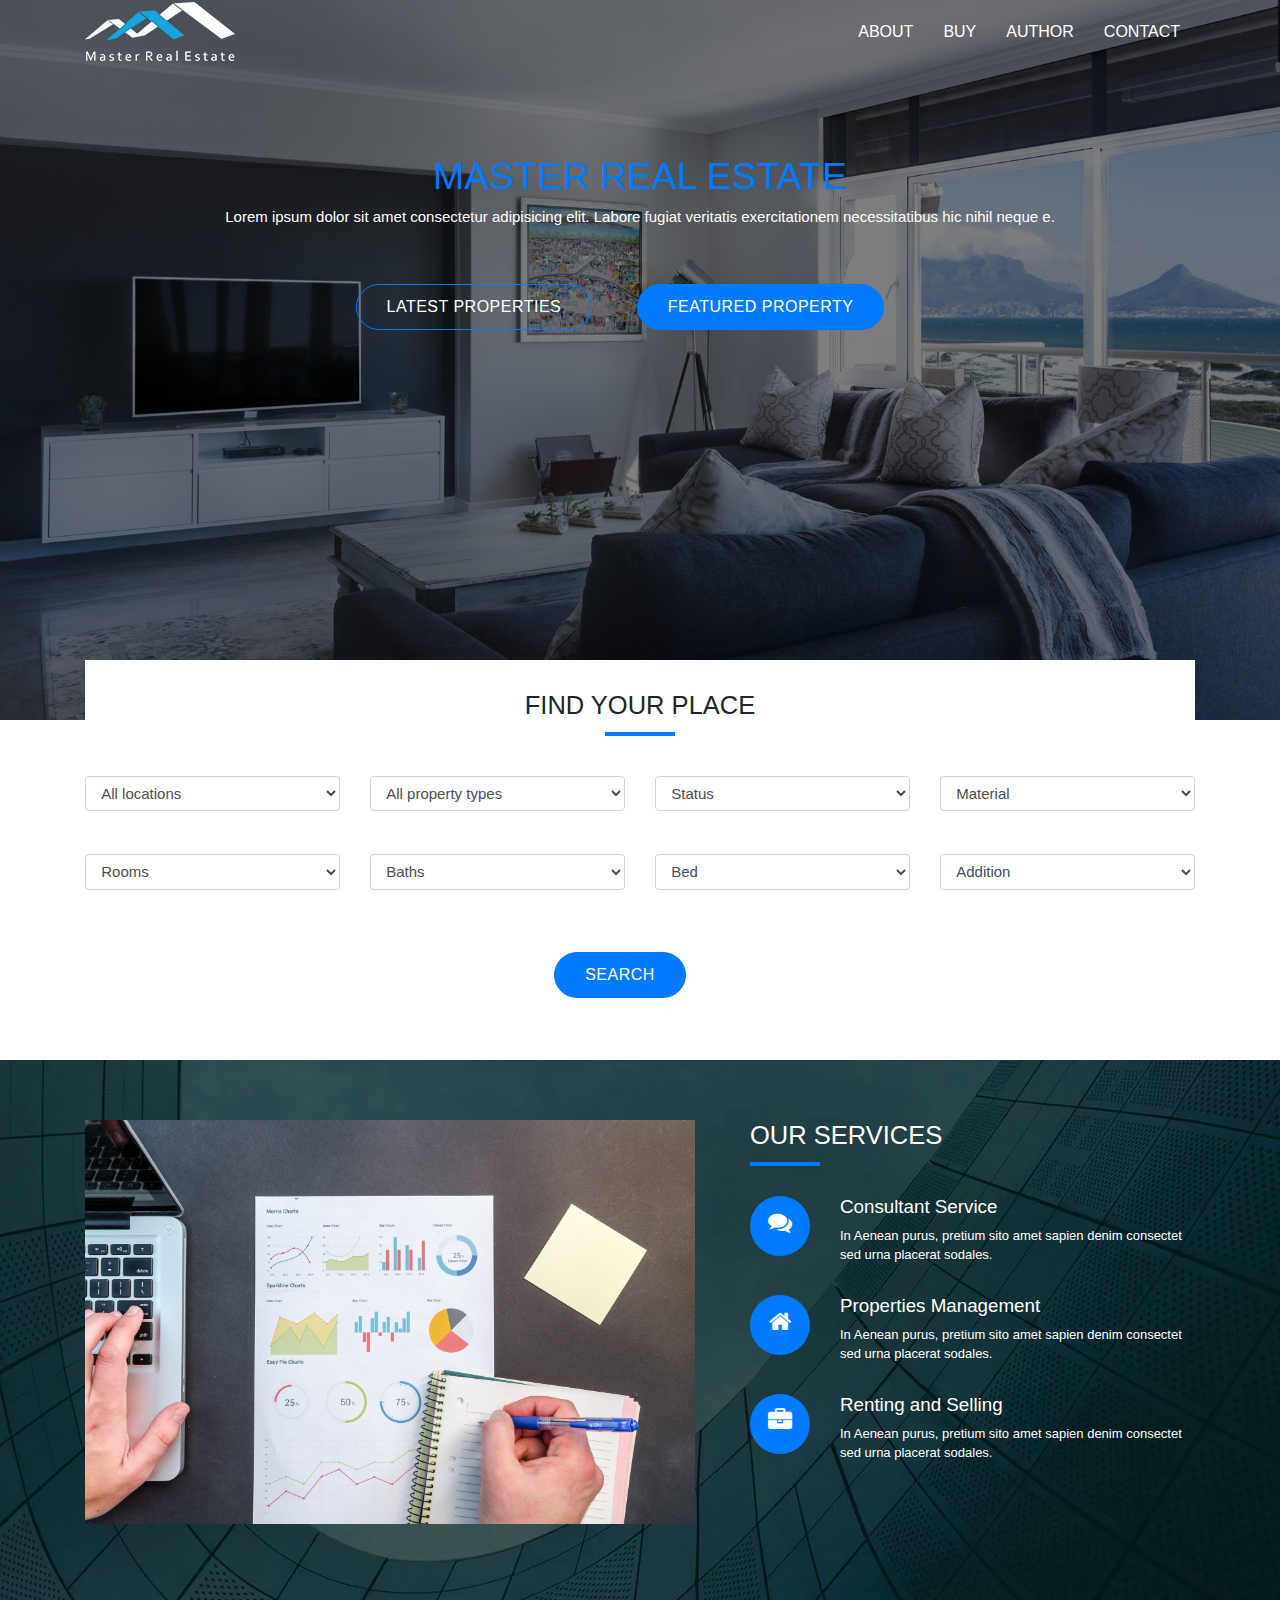
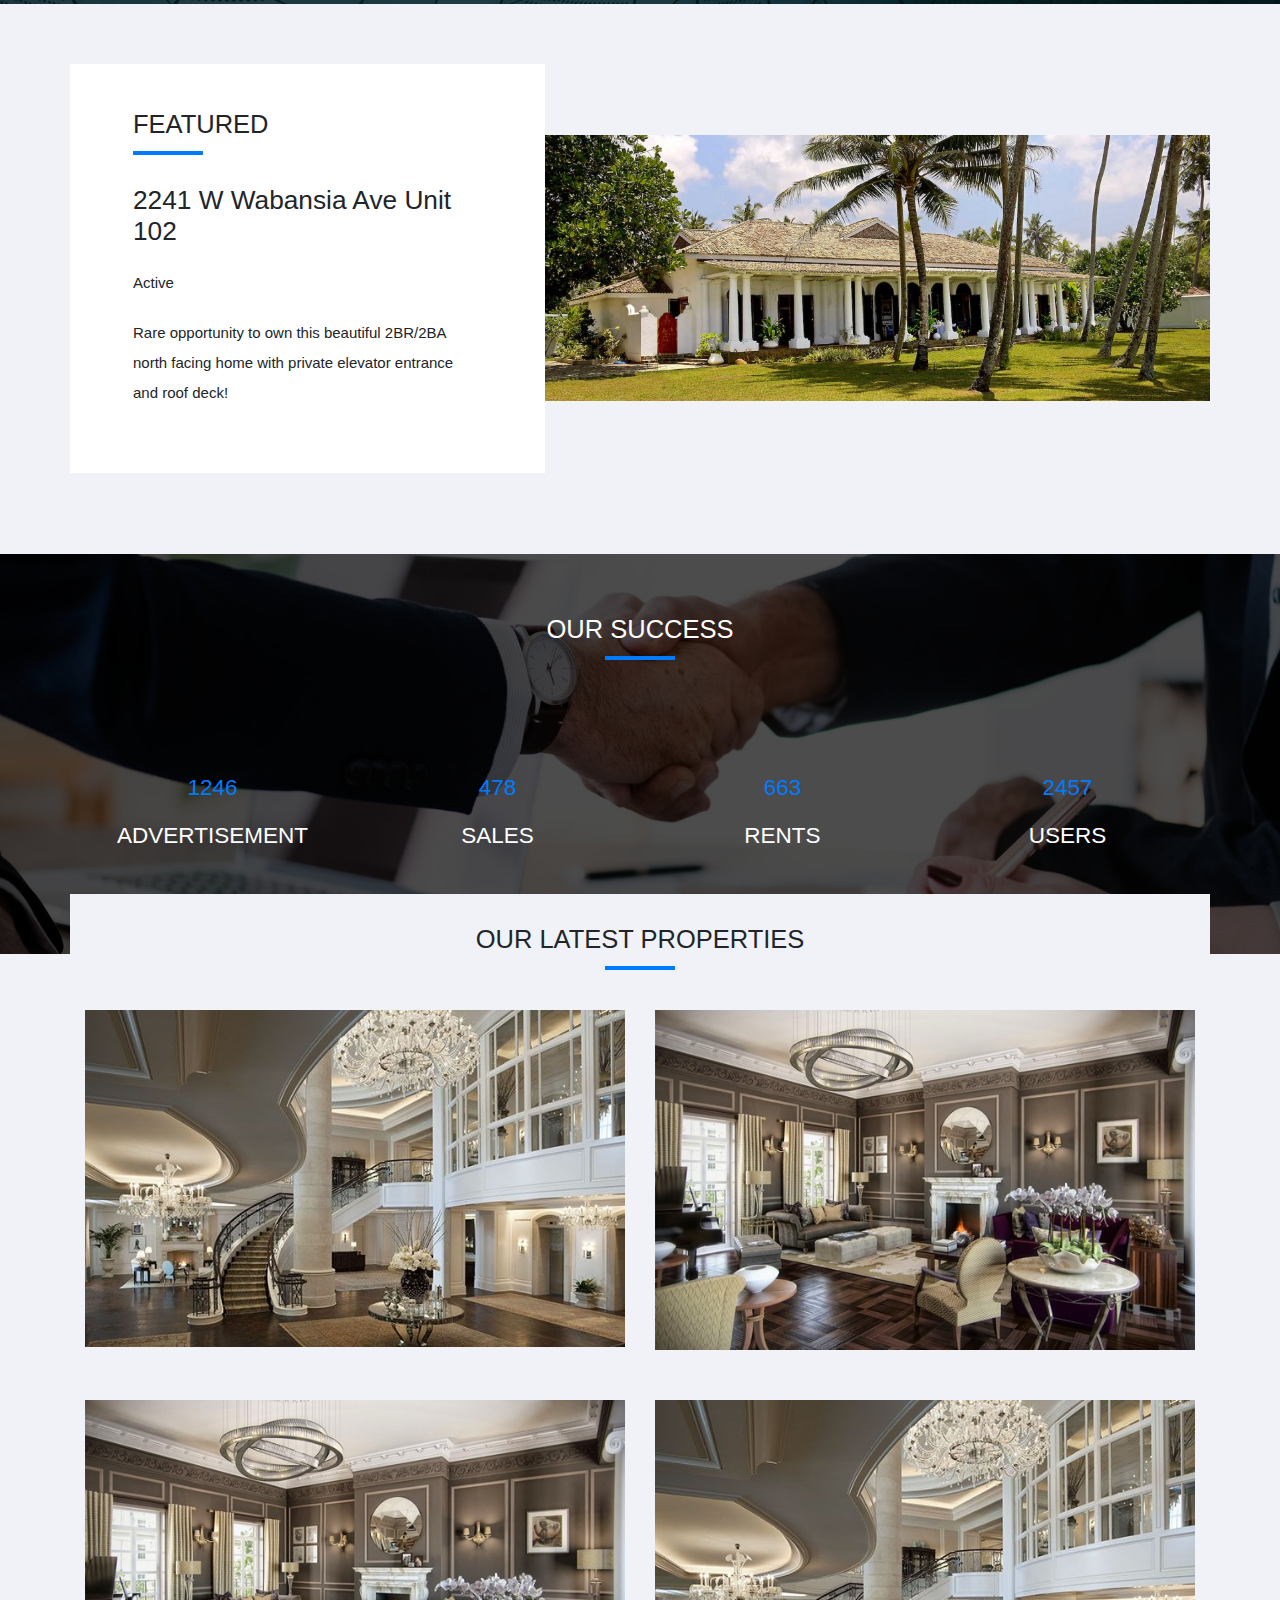
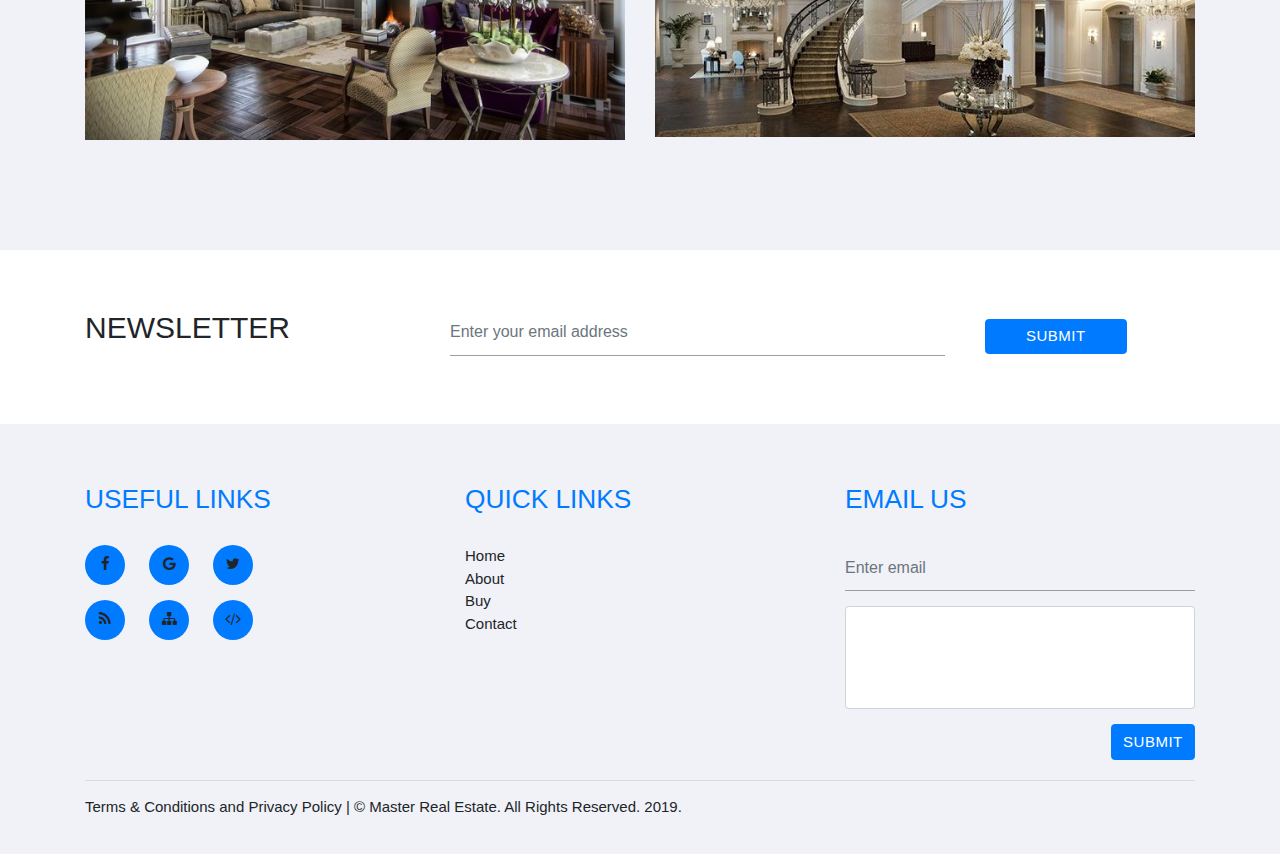
==== commit 1e1ff1ff: "indexStruct" ====
--- a/index.html
+++ b/index.html
@@ -10,10 +10,12 @@
     <link rel="stylesheet" type="text/css" href="css/materialize/css/materialize.css" />
     <!-- Bootstrap CSS -->
     <link rel="stylesheet" type="text/css" href="css/bootstrap-4.3.1-dist/css/bootstrap.css" />
+    <link href="https://fonts.googleapis.com/icon?family=Material+Icons" rel="stylesheet">
     <link rel="stylesheet" href="https://cdnjs.cloudflare.com/ajax/libs/font-awesome/4.7.0/css/font-awesome.min.css" />
     <link rel="stylesheet" type="text/css" href="css/style.css" />
 
     <title>Master Real Estate</title>
+    <link rel="shortcut icon" href="img/logo.png" />
 </head>
 
 <body>
@@ -21,47 +23,57 @@
     <header class="hero" id="heroIndex">
         <div class="transparent">
 
-            <div class="navWrapper">
-                <nav class="navbar navbar-expand-lg" id="navbar">
-                    <a class="navbar-brand" href="#"> 
-                        <img src="img/logoFinal.png" alt="logo" />
-                    </a>
-                    <button class="navbar-toggler" type="button" data-toggle="collapse" data-target="#navbarNav"
-                        aria-controls="navbarNav" aria-expanded="false" aria-label="Toggle navigation">
-                        <span class="navbar-toggler-icon"></span>
-                    </button>
-                    <div class="collapse navbar-collapse" id="navbarNav">
-                        <ul class="nav navbar-nav ml-auto">
-                            <li class="nav-item active">
-                                <a class="nav-link" href="index.html">Home <span class="sr-only">(current)</span></a>
-                            </li>
-                            <li class="nav-item">
-                                <a class="nav-link" href="about.html">about</a>
-                            </li>
-                            <li class="nav-item">
-                                <a class="nav-link" href="buy.html">buy</a>
-                            </li>
-                            <li class="nav-item">
-                                <a class="nav-link" href="#">latest</a>
-                            </li>
+            <nav id="nav-fluid">
+                <div class="nav-wrapper container">
+                    <a href="index.html" class="brand-logo logo"><img src="img/logo.png" alt="Logo"/></a>
+                    <a href="#" data-target="mobile-demo" class="sidenav-trigger"><i class="material-icons">menu</i></a>
+                    <ul class="right hide-on-med-and-down">
+                        <li class="nav-item">
+                            <a href="about.html">about</a>
+                        </li>
+                        <li class="nav-item">
+                            <a href="buy.html">buy</a>
+                        </li>
+                        
+                        <li class="nav-item">
+                            <a href="author.html">author</a>
+                        </li>
+                        
+                        
+                        <li class="nav-item">
+                            <a href="contact.html">contact</a>
+                        </li>
+                    </ul>
+                </div>
+            </nav>
             
-                            <li class="nav-item">
-                                <a class="nav-link" href="author.html">author</a>
-                            </li>
-            
-                            <li class="nav-item">
-                                <a class="nav-link" href="contact.html">contact</a>
-                            </li>
-                        </ul>
-                    </div>
-                </nav>
-            </div>
+            <ul class="sidenav float-right" id="mobile-demo">
+                <li class="nav-item">
+                    <a href="about.html">about</a>
+                </li>
+                <li class="nav-item">
+                    <a href="buy.html">buy</a>
+                </li>
+                
+                <li class="nav-item">
+                    <a href="author.html">author</a>
+                </li>
+                
+                
+                <li class="nav-item">
+                    <a href="contact.html">contact</a>
+                </li>
+            </ul>
 
             <div class="container" id="headerText">
-                <h1>LOREM IPSUM DOLOR SIT AMET</h1>
+                <h1 class="text-uppercase">Master real estate</h1>
                 <p>Lorem ipsum dolor sit amet consectetur adipisicing elit. Labore fugiat veritatis exercitationem necessitatibus hic nihil neque e.</p>
-                <button type="button" class="btn btn-outline-primary blueButton">Find your place</button>
-                <button type="button" class="btn btn-primary blueButton">featured list</button>
+                <a href="#latest">
+                    <button type="button" class="btn btn-outline-primary blueButton">Latest Properties</button>
+                </a>
+                <a href="#featured">
+                    <button type="button" class="btn btn-primary blueButton">featured property</button>
+                </a>
             </div>
         </div>
     </header>
@@ -76,44 +88,43 @@
                 
             <div class="form-group">
                 <div class="row">
-                    <div class="col-lg-3 col-md-6">
+                    <div class="col-lg-3 col-md-6 col-sm-12">
                         <select class="form-control" id="exampleFormControlSelect1">
                             <option>All locations</option>
-                            <option>1</option>
-                            <option>2</option>
-                            <option>3</option>
-                            <option>4</option>
-                            <option>5</option>
-                        </select>
-                    </div>
-                    <div class="col-lg-3 col-md-6">
-                        <select class="form-control" id="exampleFormControlSelect1">
-                            <option>Sub location</option>
-                            <option>1</option>
-                            <option>2</option>
-                            <option>3</option>
-                            <option>4</option>
-                            <option>5</option>
-                        </select>
-                    </div>
-                    <div class="col-lg-3 col-md-6">
-                        <select class="form-control" id="exampleFormControlSelect1">
+                            <option>New York City</option>
+                            <option>Los Angeles</option>
+                            <option>Chicago</option>
+                            <option>Miami</option>
+                            <option>Hawaii</option>
+                        </select>
+                    </div>
+                    <div class="col-lg-3 col-md-6 col-sm-12">
+                        <select class="form-control" id="exampleFormControlSelect2">
+                            <option>All property types</option>
+                            <option>Apart.</option>
+                            <option>Building area</option>
+                            <option>Condo</option>
+                            <option>House</option>
+                            <option>Villa</option>
+                        </select>
+                    </div>
+                    <div class="col-lg-3 col-md-6 col-sm-12">
+                        <select class="form-control" id="exampleFormControlSelect3">
                             <option>Status</option>
-                            <option>1</option>
-                            <option>2</option>
-                            <option>3</option>
-                            <option>4</option>
-                            <option>5</option>
-                        </select>
-                    </div>
-                    <div class="col-lg-3 col-md-6">
-                        <select class="form-control" id="exampleFormControlSelect1">
-                            <option>Property type</option>
-                            <option>1</option>
-                            <option>2</option>
-                            <option>3</option>
-                            <option>4</option>
-                            <option>5</option>
+                            <option>Available</option>
+                            <option>Rent agreed</option>
+                            <option>Reserved</option>
+                            <option>Sell agreed</option>
+                        </select>
+                    </div>
+                    <div class="col-lg-3 col-md-6 col-sm-12">
+                        <select class="form-control" id="exampleFormControlSelect4">
+                            <option>Material</option>
+                            <option>Wood</option>
+                            <option>Block</option>
+                            <option>Mixed</option>
+                            <option>Stone</option>
+                            <option>Brick</option>
                         </select>
                     </div>
                 </div>
@@ -121,44 +132,43 @@
             
             <div class="form-group">
                 <div class="row">
-                    <div class="col-lg-3 col-md-6">
-                        <select class="form-control" id="exampleFormControlSelect1">
-                            <option>Bedrooms</option>
-                            <option>1</option>
-                            <option>2</option>
-                            <option>3</option>
-                            <option>4</option>
-                            <option>5</option>
-                        </select>
-                    </div>
-                    <div class="col-lg-3 col-md-6">
-                        <select class="form-control" id="exampleFormControlSelect1">
-                            <option>All locations</option>
-                            <option>1</option>
-                            <option>2</option>
-                            <option>3</option>
-                            <option>4</option>
-                            <option>5</option>
-                        </select>
-                    </div>
-                    <div class="col-lg-3 col-md-6">
-                        <select class="form-control" id="exampleFormControlSelect1">
-                            <option>Status</option>
-                            <option>1</option>
-                            <option>2</option>
-                            <option>3</option>
-                            <option>4</option>
-                            <option>5</option>
-                        </select>
-                    </div>
-                    <div class="col-lg-3 col-md-6">
-                        <select class="form-control" id="exampleFormControlSelect1">
-                            <option>Property type</option>
-                            <option>1</option>
-                            <option>2</option>
-                            <option>3</option>
-                            <option>4</option>
-                            <option>5</option>
+                    <div class="col-lg-3 col-md-6 col-sm-12">
+                        <select class="form-control" id="exampleFormControlSelect5">
+                            <option>Rooms</option>
+                            <option>1+</option>
+                            <option>2+</option>
+                            <option>3+</option>
+                            <option>4+</option>
+                            <option>5+</option>
+                        </select>
+                    </div>
+                    <div class="col-lg-3 col-md-6 col-sm-12">
+                        <select class="form-control" id="exampleFormControlSelect6">
+                            <option>Baths</option>
+                            <option>1+</option>
+                            <option>2+</option>
+                            <option>3+</option>
+                            <option>4+</option>
+                            <option>5+</option>
+                        </select>
+                    </div>
+                    <div class="col-lg-3 col-md-6 col-sm-12">
+                        <select class="form-control" id="exampleFormControlSelect7">
+                            <option>Bed</option>
+                            <option>1+</option>
+                            <option>2+</option>
+                            <option>3+</option>
+                            <option>4+</option>
+                            <option>5+</option>
+                        </select>
+                    </div>
+                    <div class="col-lg-3 col-md-6 col-sm-12">
+                        <select class="form-control" id="exampleFormControlSelect8">
+                            <option>Addition</option>
+                            <option>Basketball</option>
+                            <option>Tennis</option>
+                            <option>Volleyball</option>
+                            <option>Swimming pool</option>
                         </select>
                     </div>
                 </div>
@@ -167,7 +177,9 @@
             
             <div class="row">
                 <div class="col text-center">
-                    <button type="search" class="btn btn-primary blueButton">search</button>
+                    <a href="buy.html">
+                        <button type="search" class="btn btn-primary blueButton">search</button>
+                    </a>
                 </div>
             </div>
             
@@ -177,11 +189,11 @@
     <div class="container-fluid" id="services">
         <div class="container">
             <div class="row">
-                <div class="col-lg-7" id="statsImg">
+                <div class="col-lg-7 col-sm-12" id="statsImg">
                     <img class="img-fluid" src="img/serviceStats.jpeg" alt="Statistics from our services" />
                 </div>
     
-                <div class="col-lg-5">
+                <div class="col-lg-5 col-sm-12">
                     <h2 class="sectionTitle">Our services</h2>
                     <div class="underline"></div>
                     <div class="servicesList">
@@ -227,7 +239,7 @@
                 </div>
 
                 <div class="col-lg-7 my-auto" id="featuredImg">
-                    <img src="img/featured.jpeg" alt="featured property" />
+                    <img src="img/featured.jpg" alt="featured property" />
                 </div>
             </div>
         </div>
@@ -242,21 +254,21 @@
             <div class="container">
         
                 <div class="row d-flex" id="stats">
-                    <div class="col-lg-3 col-md-6">
+                    <div class="col-lg-3 col-md-6 col-sm-6 col-xs-12">
                         <p class="number">1246</p>
                         <p>advertisement</p>
                     </div>
-                    <div class="col-lg-3 col-md-6">
+                    <div class="col-lg-3 col-md-6 col-sm-6 col-xs-12">
                         <p class="number">478</p>
                         <p>sales</p>
                     </div>
         
-                    <div class="col-lg-3 col-md-6">
+                    <div class="col-lg-3 col-md-6 col-sm-6 col-xs-12">
                         <p class="number">663</p>
                         <p>rents</p>
                     </div>
         
-                    <div class="col-lg-3 col-md-6">
+                    <div class="col-lg-3 col-md-6 col-sm-6 col-xs-12">
                         <p class="number">2457</p>
                         <p>users</p>
                     </div>
@@ -279,16 +291,16 @@
                 <div class="col-lg-6 col-md-12 imgContainer">
                     <img class="img-fluid" src="img/apartman1.jpg" alt="Apartmant in Downtown" />
                     <div class="overlay">
-                        <p class="leftbottom">lorem ipsum dolor sit amet</p>
-                        <p class="rightbottom">5 <i class="fa fa-bed mr-3"></i>76 m<sup>2</sup></p>
+                        <p class="leftbottom text-uppercase">lorem ipsum dolor sit amet</p>
+                        <p class="rightbottom">5 <i class="fa fa-bed mr-3"></i>760 square foot  <i class="fa fa-th-large"></i></p>
                     </div>
                 </div>
     
                 <div class="col-lg-6 col-md-12 imgContainer">
                     <img class="img-fluid" src="img/apartman2.jpg" alt="Apartmant in Downtown" />
                     <div class="overlay">
-                        <p class="leftbottom">lorem ipsum dolor sit amet</p>
-                        <p class="rightbottom">5 <i class="fa fa-bed mr-3"></i>76 m<sup>2</sup></p>
+                        <p class="leftbottom text-uppercase">lorem ipsum dolor sit amet</p>
+                        <p class="rightbottom">5 <i class="fa fa-bed mr-3"></i>760 square foot <i class="fa fa-th-large"></i></p>
                     </div>
                 </div>
             </div>
@@ -297,16 +309,16 @@
                 <div class="col-lg-6 col-md-12 imgContainer">
                     <img class="img-fluid" src="img/apartman2.jpg" alt="Apartmant in Downtown" />
                     <div class="overlay">
-                        <p class="leftbottom">lorem ipsum dolor sit amet</p>
-                        <p class="rightbottom">5 <i class="fa fa-bed mr-3"></i>76 m<sup>2</sup></p>
+                        <p class="leftbottom text-uppercase">lorem ipsum dolor sit amet</p>
+                        <p class="rightbottom">5 <i class="fa fa-bed mr-3"></i>760 square foot <i class="fa fa-th-large"></i></p>
                     </div>
                 </div>
     
                 <div class="col-lg-6 col-md-12 imgContainer">
                     <img class="img-fluid" src="img/apartman1.jpg" alt="Apartmant in Downtown" />
                     <div class="overlay">
-                        <p class="leftbottom">lorem ipsum dolor sit amet</p>
-                        <p class="rightbottom">5 <i class="fa fa-bed mr-3"></i>76 m<sup>2</sup></p>
+                        <p class="leftbottom text-uppercase">lorem ipsum dolor sit amet</p>
+                        <p class="rightbottom">5 <i class="fa fa-bed mr-3"></i>760 square foot <i class="fa fa-th-large"></i></p>
                     </div>
                 </div>
             </div>
@@ -317,12 +329,12 @@
     <div class="container-fluid" id="newsletter">
         <div class="container">
             <div class="row">
-                <div class="col-lg-3">
+                <div class="col-lg-3 col-md-12">
                     <h2 class="text-uppercase">newsletter</h2>
                 </div>
     
     
-                <div class="col-lg-9">
+                <div class="col-lg-9 col-md-10">
                     <form class="form-inline">
                         <input type="email" class="form-control" id="mailfornl" name="email"
                             placeholder="Enter your email address" />
@@ -340,26 +352,40 @@
     <footer class="container-fluid">
         <div class="container">
             <div class="row">
-                <div class="col">
-                    <h3>master real estate</h3>
-                    <p>Adress: <br /> 123 Main St. <br />Chicago, Il 60222</p>
-                    <p>Phone: <br /> +01(2) 345 67 89</p>
-                    <p>Email: <br /> email@example.com</p>
+                <div class="col-lg-4 col-sm-6 col-xs-12">
+                    <h3>Useful Links</h3>
+                    <div class="useful">
+                        <ul>
+                            <li><a href="https://www.facebook.com" target="_blank"><i class="fa fa-facebook"></i></a></li>
+                    
+                            <li><a href="https://www.google.com" target="_blank"><i class="fa fa-google"></i></a></li>
+                    
+                            <li><a href="https://www.twitter.com" target="_blank"><i class="fa fa-twitter"></i></a></li>
+                        </ul>
+                    </div>
+
+                    <div class="useful">
+                        <ul>
+                            <li><a href="https://www.facebook.com" target="_blank"><i class="fa fa-rss" aria-hidden="true"></i></a></li>
+                    
+                            <li><a href="https://www.google.com" target="_blank"><i class="fa fa-sitemap"></i></a></li>
+                    
+                            <li><a href="https://www.twitter.com" target="_blank"><i class="fa fa-code"></i></a></li>
+                        </ul>
+                    </div>
                 </div>
                 
-                <div class="col">
-                    <h3>site map</h3>
+                <div class="col-lg-4 col-sm-6 col-xs-12">
+                    <h3>quick links</h3>
                     <ul>
                         <li><a href="index.html">Home</a></li>
-                        <li><a href="#">Buy</a></li>
-                        <li><a href="#">Rent</a></li>
-                        <li><a href="#">Agents</a></li>
-                        <li><a href="#">About</a></li>
-                        <li><a href="#">Contact</a></li>
+                        <li><a href="about.html">About</a></li>
+                        <li><a href="buy.html">Buy</a></li>
+                        <li><a href="contact.html">Contact</a></li>
                     </ul>
                 </div>
 
-                <div class="col">
+                <div class="col-lg-4 col-sm-12">
                     <h3>email us</h3>
                     <form>
                         <div class="form-group">
@@ -367,10 +393,7 @@
                             name="mailform" id="exampleInputEmail1" aria-describedby="emailHelp"
                                 placeholder="Enter email" />
                         </div>
-                        <div class="form-group">
-                            <input type="password" class="form-control" name="passwordform" id="exampleInputPassword1" placeholder="Password"/>
-                        </div>
-
+                       
                         <div class="form-group">
                             <textarea class="form-control" name="message" id="exampleFormControlTextarea1" rows="4"></textarea>
                         </div>
@@ -387,15 +410,17 @@
 
     <!-- Optional JavaScript -->
     <!-- jQuery first, then Popper.js, then Bootstrap JS -->
+    <!-- Compiled and minified JavaScript -->
     <script src="https://code.jquery.com/jquery-3.3.1.slim.min.js"
-        integrity="sha384-q8i/X+965DzO0rT7abK41JStQIAqVgRVzpbzo5smXKp4YfRvH+8abtTE1Pi6jizo"
-        crossorigin="anonymous"></script>
+    integrity="sha384-q8i/X+965DzO0rT7abK41JStQIAqVgRVzpbzo5smXKp4YfRvH+8abtTE1Pi6jizo"
+    crossorigin="anonymous"></script>
     <script src="https://cdnjs.cloudflare.com/ajax/libs/popper.js/1.14.7/umd/popper.min.js"
-        integrity="sha384-UO2eT0CpHqdSJQ6hJty5KVphtPhzWj9WO1clHTMGa3JDZwrnQq4sF86dIHNDz0W1"
-        crossorigin="anonymous"></script>
+    integrity="sha384-UO2eT0CpHqdSJQ6hJty5KVphtPhzWj9WO1clHTMGa3JDZwrnQq4sF86dIHNDz0W1"
+    crossorigin="anonymous"></script>
     <script src="https://stackpath.bootstrapcdn.com/bootstrap/4.3.1/js/bootstrap.min.js"
-        integrity="sha384-JjSmVgyd0p3pXB1rRibZUAYoIIy6OrQ6VrjIEaFf/nJGzIxFDsf4x0xIM+B07jRM"
-        crossorigin="anonymous"></script>
+    integrity="sha384-JjSmVgyd0p3pXB1rRibZUAYoIIy6OrQ6VrjIEaFf/nJGzIxFDsf4x0xIM+B07jRM"
+    crossorigin="anonymous"></script>
+    <script src="css/materialize/js/materialize.js"></script>
     <script src="js/app.js"></script>   
 </body>
 </html>--- a/css/style.css
+++ b/css/style.css
@@ -3,6 +3,7 @@
   padding: 0px;
   -webkit-box-sizing: border-box;
           box-sizing: border-box;
+  scroll-behavior: smooth;
 }
 
 ul {
@@ -63,10 +64,12 @@
   color: #fff;
 }
 
-.hero #navbar {
+.hero #nav-fluid {
   width: 100%;
-  border-bottom: 1px solid #fff;
-  padding: 0.5rem 3rem;
+}
+
+.hero .logo {
+  padding-bottom: 1rem;
 }
 
 .hero a {
@@ -193,7 +196,7 @@
 #featured #desc {
   background-color: #fff;
   width: 100%;
-  padding: 4rem 4.2rem;
+  padding: 3rem 4.2rem;
   line-height: 2;
   position: relative;
   top: 0px;
@@ -262,10 +265,6 @@
   background-color: #f0f2f7;
 }
 
-#latest .row {
-  margin-top: 80px;
-}
-
 #latest .overlay {
   opacity: 0;
   -webkit-transition: opacity .5s ease-out;
@@ -275,10 +274,15 @@
 #latest .imgContainer {
   position: relative;
   color: #fff;
+  margin-bottom: 30px;
 }
 
 #latest .imgContainer:hover .overlay {
   opacity: 1;
+}
+
+#latest .imgContainer p {
+  font-size: 17px;
 }
 
 #latest .imgContainer img {
@@ -334,6 +338,26 @@
 
 footer button {
   padding: 5px 30px;
+}
+
+footer .useful ul li {
+  display: inline-block;
+}
+
+.useful .fa, .custom .fa {
+  height: 40px;
+  width: 40px;
+  background: #007bff;
+  border-radius: 50%;
+  text-align: center;
+  padding: 11px;
+  font-size: 15px;
+  margin-right: 20px;
+  display: inline-block;
+}
+
+.useful .fa:hover, .custom .fa:hover {
+  border-color: #007bff;
 }
 
 textarea {
@@ -467,6 +491,25 @@
   font-size: 18px;
 }
 
+#catalog .modal-body ul {
+  display: inline-block;
+}
+
+#catalog .modal-body ul li::before {
+  font-family: 'fontawesome';
+  line-height: 1;
+  content: "\f111";
+  color: #1396e2;
+  font-size: 8px;
+  position: relative;
+  bottom: 2px;
+  margin-right: 10px;
+}
+
+#catalog .modal-body .underline {
+  margin: 10px 0px 30px;
+}
+
 #catalog #pagination {
   width: 200px;
   margin: 0px auto;
@@ -517,16 +560,50 @@
   display: inline-block;
 }
 
-#myself .fa {
-  padding: 10px 25px 10px 10px;
-  font-size: 20px;
-  width: 30px;
-  text-align: center;
-  margin: 5px 2px;
-  border-radius: 50%;
-}
-
-#myself .fa:hover {
-  border-color: #007bff;
+@media screen and (max-width: 992px) {
+  .hero {
+    min-height: 500px;
+  }
+  #services .sectionTitle {
+    text-align: center;
+    margin-top: 30px;
+  }
+  #services .underline {
+    margin: 10px auto 30px;
+  }
+  #featured #featuredImg {
+    -webkit-box-ordinal-group: 2;
+        -ms-flex-order: 1;
+            order: 1;
+  }
+  #featured #desc {
+    -webkit-box-ordinal-group: 3;
+        -ms-flex-order: 2;
+            order: 2;
+  }
+  #success {
+    min-height: 450px;
+  }
+  #latest .imgContainer p {
+    font-size: 15px;
+  }
+  #latest .rightbottom {
+    right: 80px;
+  }
+  #newsletter input {
+    width: 40%;
+  }
+}
+
+@media screen and (max-width: 601px) {
+  .hero #headerText {
+    margin-top: 13%;
+  }
+}
+
+@media screen and (max-width: 575px) {
+  #success {
+    min-height: 600px;
+  }
 }
 /*# sourceMappingURL=style.css.map */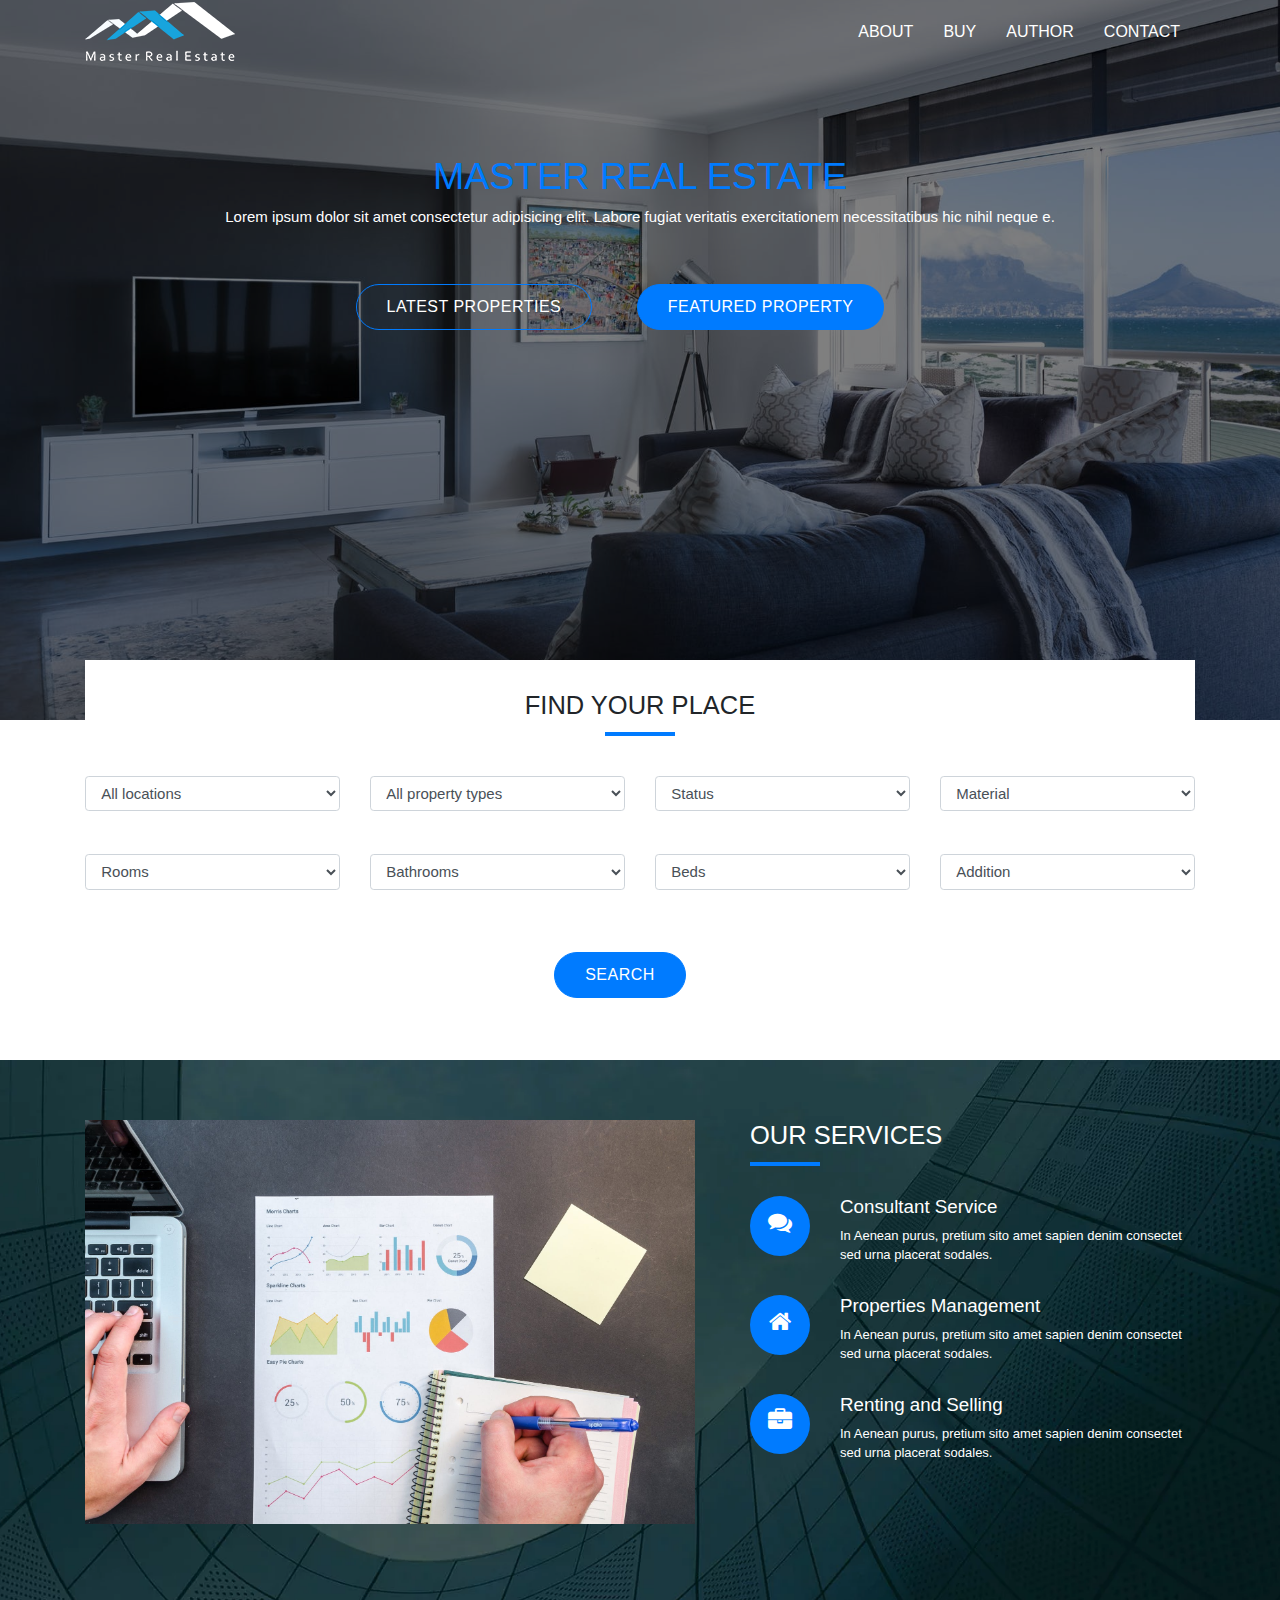
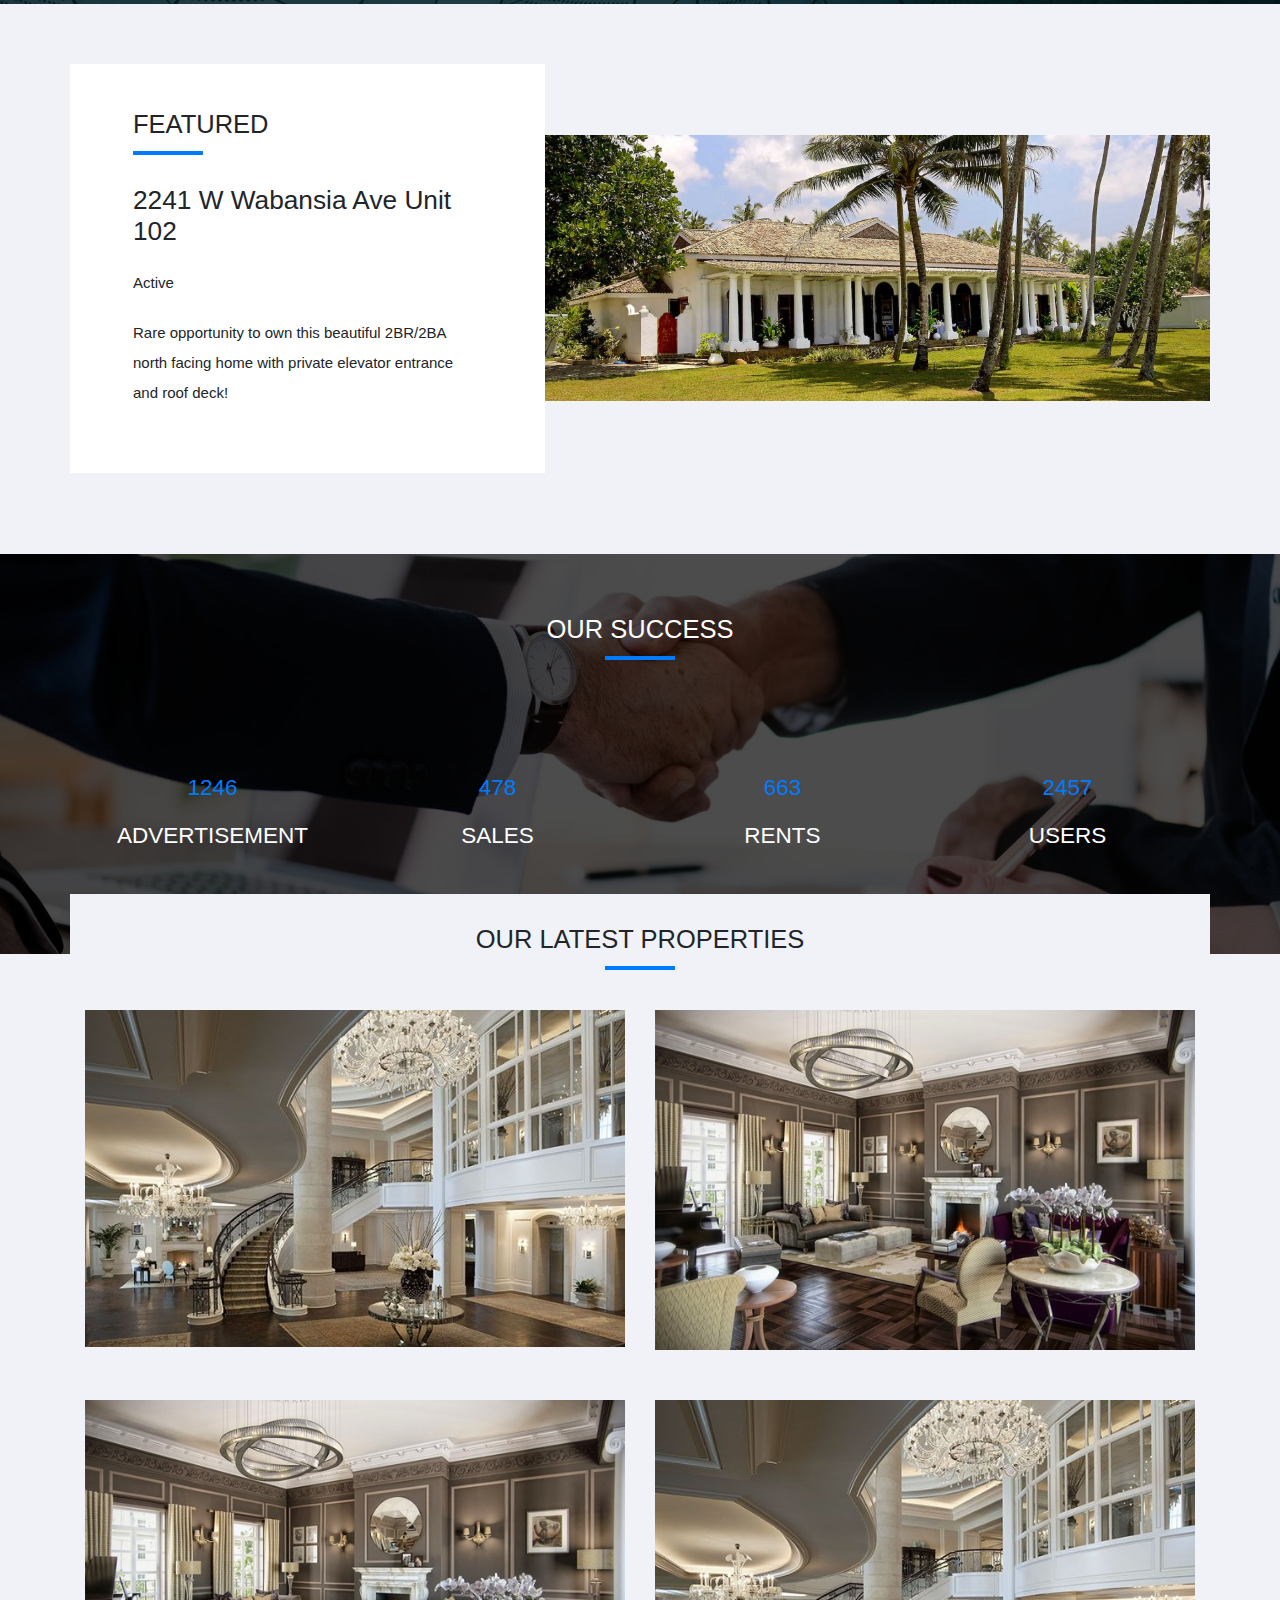
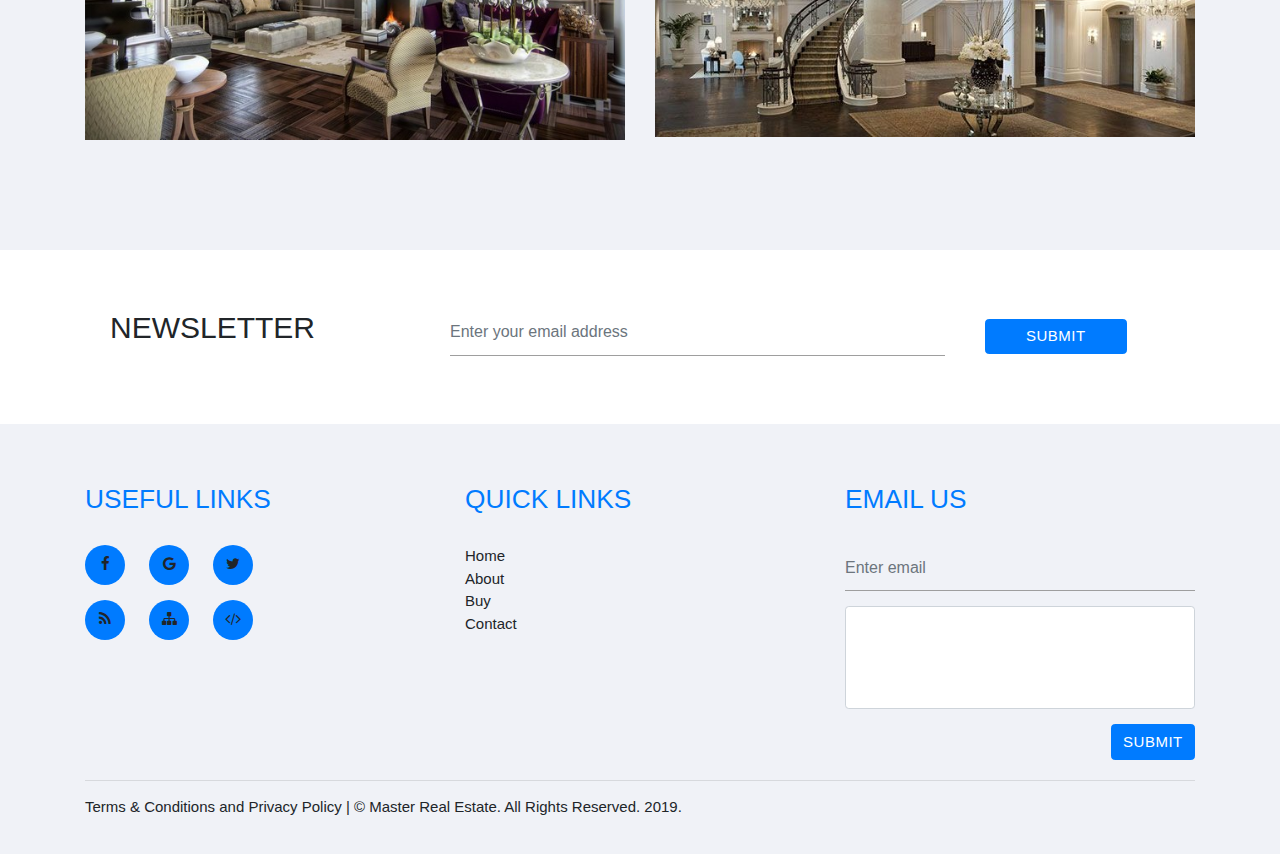
==== commit 53b160f3: "tu negde pri kraju" ====
--- a/index.html
+++ b/index.html
@@ -65,7 +65,7 @@
                 </li>
             </ul>
 
-            <div class="container" id="headerText">
+            <div class="container mt-xs-5" id="headerText">
                 <h1 class="text-uppercase">Master real estate</h1>
                 <p>Lorem ipsum dolor sit amet consectetur adipisicing elit. Labore fugiat veritatis exercitationem necessitatibus hic nihil neque e.</p>
                 <a href="#latest">
@@ -85,7 +85,7 @@
         </div>
 
         <form>
-                
+        
             <div class="form-group">
                 <div class="row">
                     <div class="col-lg-3 col-md-6 col-sm-12">
@@ -129,7 +129,7 @@
                     </div>
                 </div>
             </div>
-            
+        
             <div class="form-group">
                 <div class="row">
                     <div class="col-lg-3 col-md-6 col-sm-12">
@@ -144,7 +144,7 @@
                     </div>
                     <div class="col-lg-3 col-md-6 col-sm-12">
                         <select class="form-control" id="exampleFormControlSelect6">
-                            <option>Baths</option>
+                            <option>Bathrooms</option>
                             <option>1+</option>
                             <option>2+</option>
                             <option>3+</option>
@@ -154,7 +154,7 @@
                     </div>
                     <div class="col-lg-3 col-md-6 col-sm-12">
                         <select class="form-control" id="exampleFormControlSelect7">
-                            <option>Bed</option>
+                            <option>Beds</option>
                             <option>1+</option>
                             <option>2+</option>
                             <option>3+</option>
@@ -172,8 +172,9 @@
                         </select>
                     </div>
                 </div>
-
-            </div>
+        
+            </div>
+            
             
             <div class="row">
                 <div class="col text-center">
@@ -329,12 +330,12 @@
     <div class="container-fluid" id="newsletter">
         <div class="container">
             <div class="row">
-                <div class="col-lg-3 col-md-12">
-                    <h2 class="text-uppercase">newsletter</h2>
-                </div>
-    
-    
-                <div class="col-lg-9 col-md-10">
+                <div class="col-lg-3 col-sm-12 text-sm-right">
+                    <h2 class="text-uppercase text-sm-center">newsletter</h2>
+                </div>
+    
+    
+                <div class="col-lg-9 col-sm-12">
                     <form class="form-inline">
                         <input type="email" class="form-control" id="mailfornl" name="email"
                             placeholder="Enter your email address" />
@@ -352,7 +353,7 @@
     <footer class="container-fluid">
         <div class="container">
             <div class="row">
-                <div class="col-lg-4 col-sm-6 col-xs-12">
+                <div class="col-lg-4 col-sm-6 col-xs-12 flinks">
                     <h3>Useful Links</h3>
                     <div class="useful">
                         <ul>
@@ -375,7 +376,7 @@
                     </div>
                 </div>
                 
-                <div class="col-lg-4 col-sm-6 col-xs-12">
+                <div class="col-lg-4 col-sm-6 col-xs-12 flinks">
                     <h3>quick links</h3>
                     <ul>
                         <li><a href="index.html">Home</a></li>
@@ -386,7 +387,7 @@
                 </div>
 
                 <div class="col-lg-4 col-sm-12">
-                    <h3>email us</h3>
+                    <h3 class="flinks">email us</h3>
                     <form>
                         <div class="form-group">
                             <input type="email" class="form-control"
@@ -397,7 +398,9 @@
                         <div class="form-group">
                             <textarea class="form-control" name="message" id="exampleFormControlTextarea1" rows="4"></textarea>
                         </div>
-                        <button type="submit" class="btn btn-primary float-right">Submit</button>
+                        <div class="flinks">
+                            <button type="submit" class="btn btn-primary float-right">Submit</button>
+                        </div>
                     </form>
                 </div>
             </div>
--- a/css/style.css
+++ b/css/style.css
@@ -4,6 +4,7 @@
   -webkit-box-sizing: border-box;
           box-sizing: border-box;
   scroll-behavior: smooth;
+  font-family: Poppins, "Open Sans", sans-serif;
 }
 
 ul {
@@ -376,6 +377,7 @@
 
 #about #aboutTitle {
   font-size: 3.5vw;
+  font-weight: 600;
 }
 
 #about p {
@@ -389,6 +391,18 @@
 
 .breadcrumb a {
   font-size: 20px;
+}
+
+#meet h2 {
+  font-size: 3rem;
+}
+
+#meet p {
+  font-size: 1.2rem;
+}
+
+#meet p > a {
+  border-bottom: 1px solid #007bff;
 }
 
 /* TESTIMONIALS */
@@ -599,9 +613,21 @@
   .hero #headerText {
     margin-top: 13%;
   }
+  #latest .imgContainer p {
+    font-size: 10px;
+  }
+  #latest .rightbottom {
+    right: 20px;
+  }
+  footer .flinks {
+    text-align: center;
+  }
 }
 
 @media screen and (max-width: 575px) {
+  .hero #headerText {
+    margin-top: 20%;
+  }
   #success {
     min-height: 600px;
   }
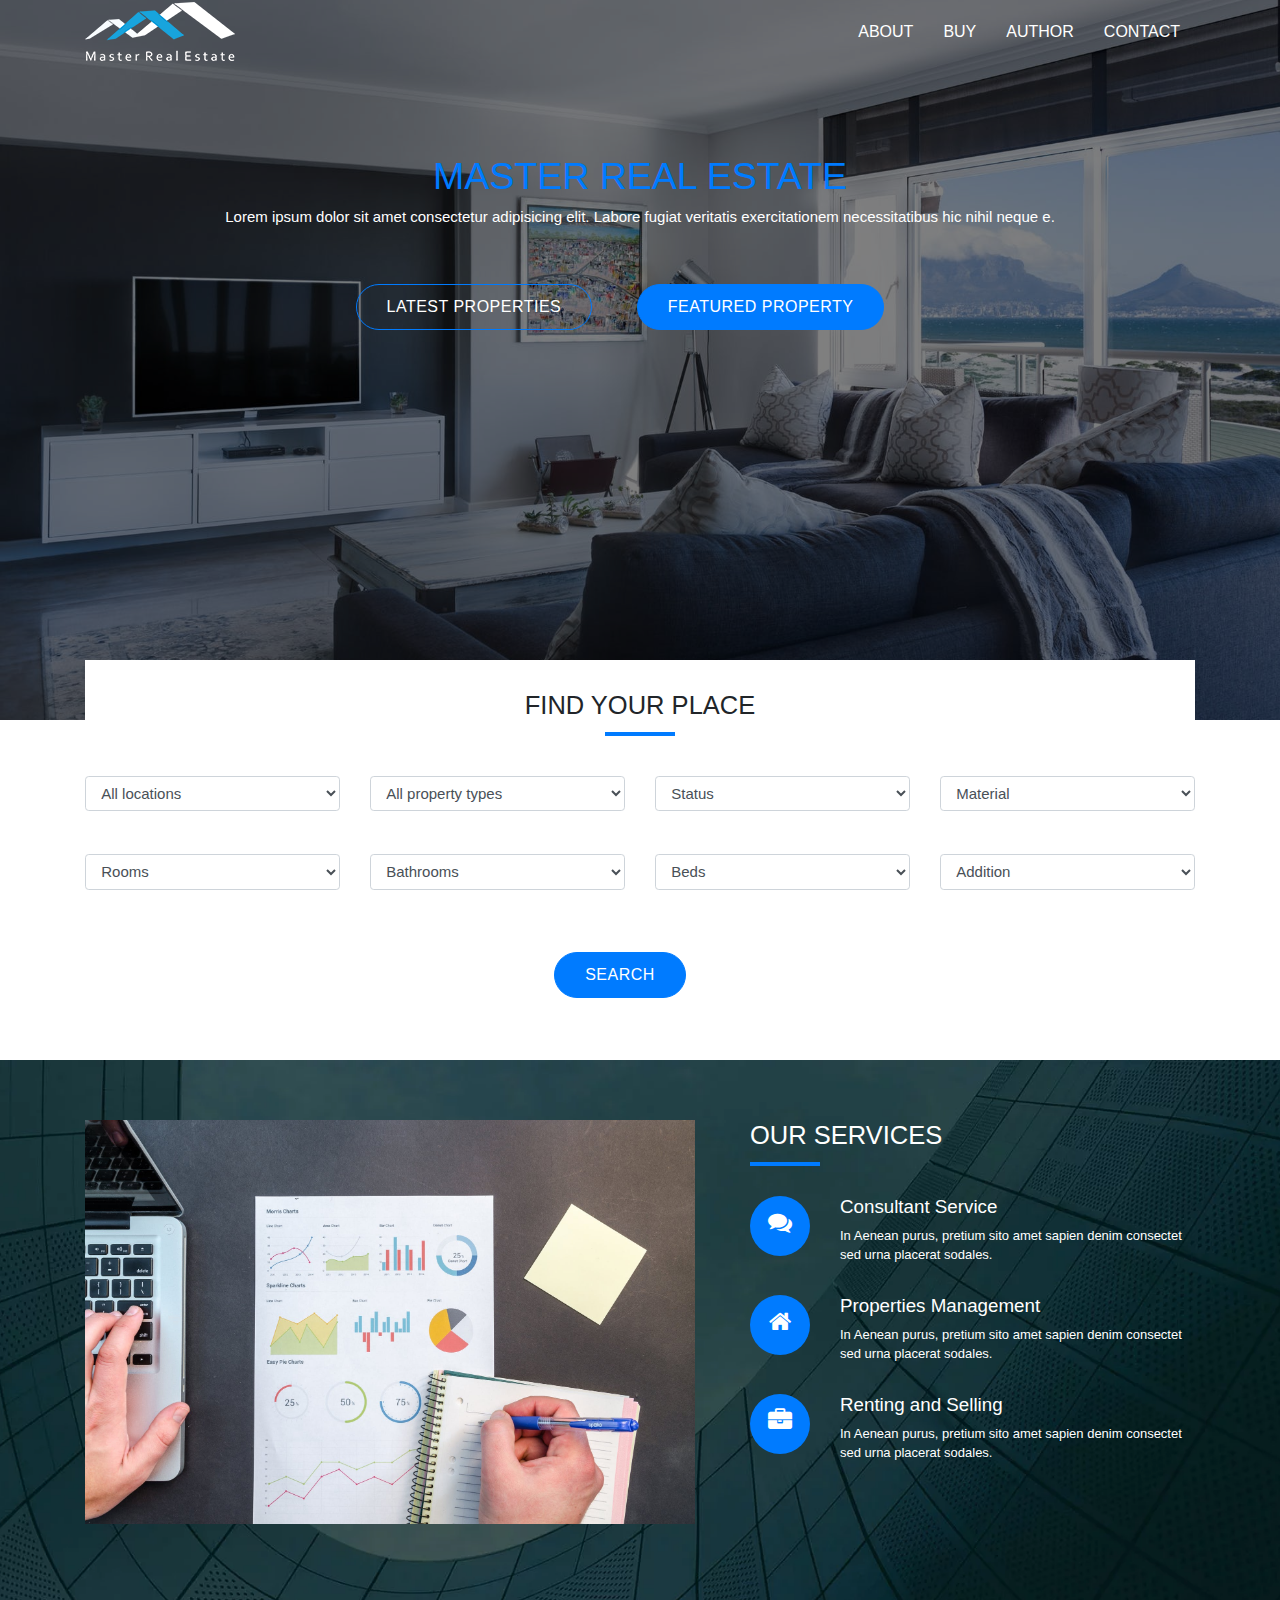
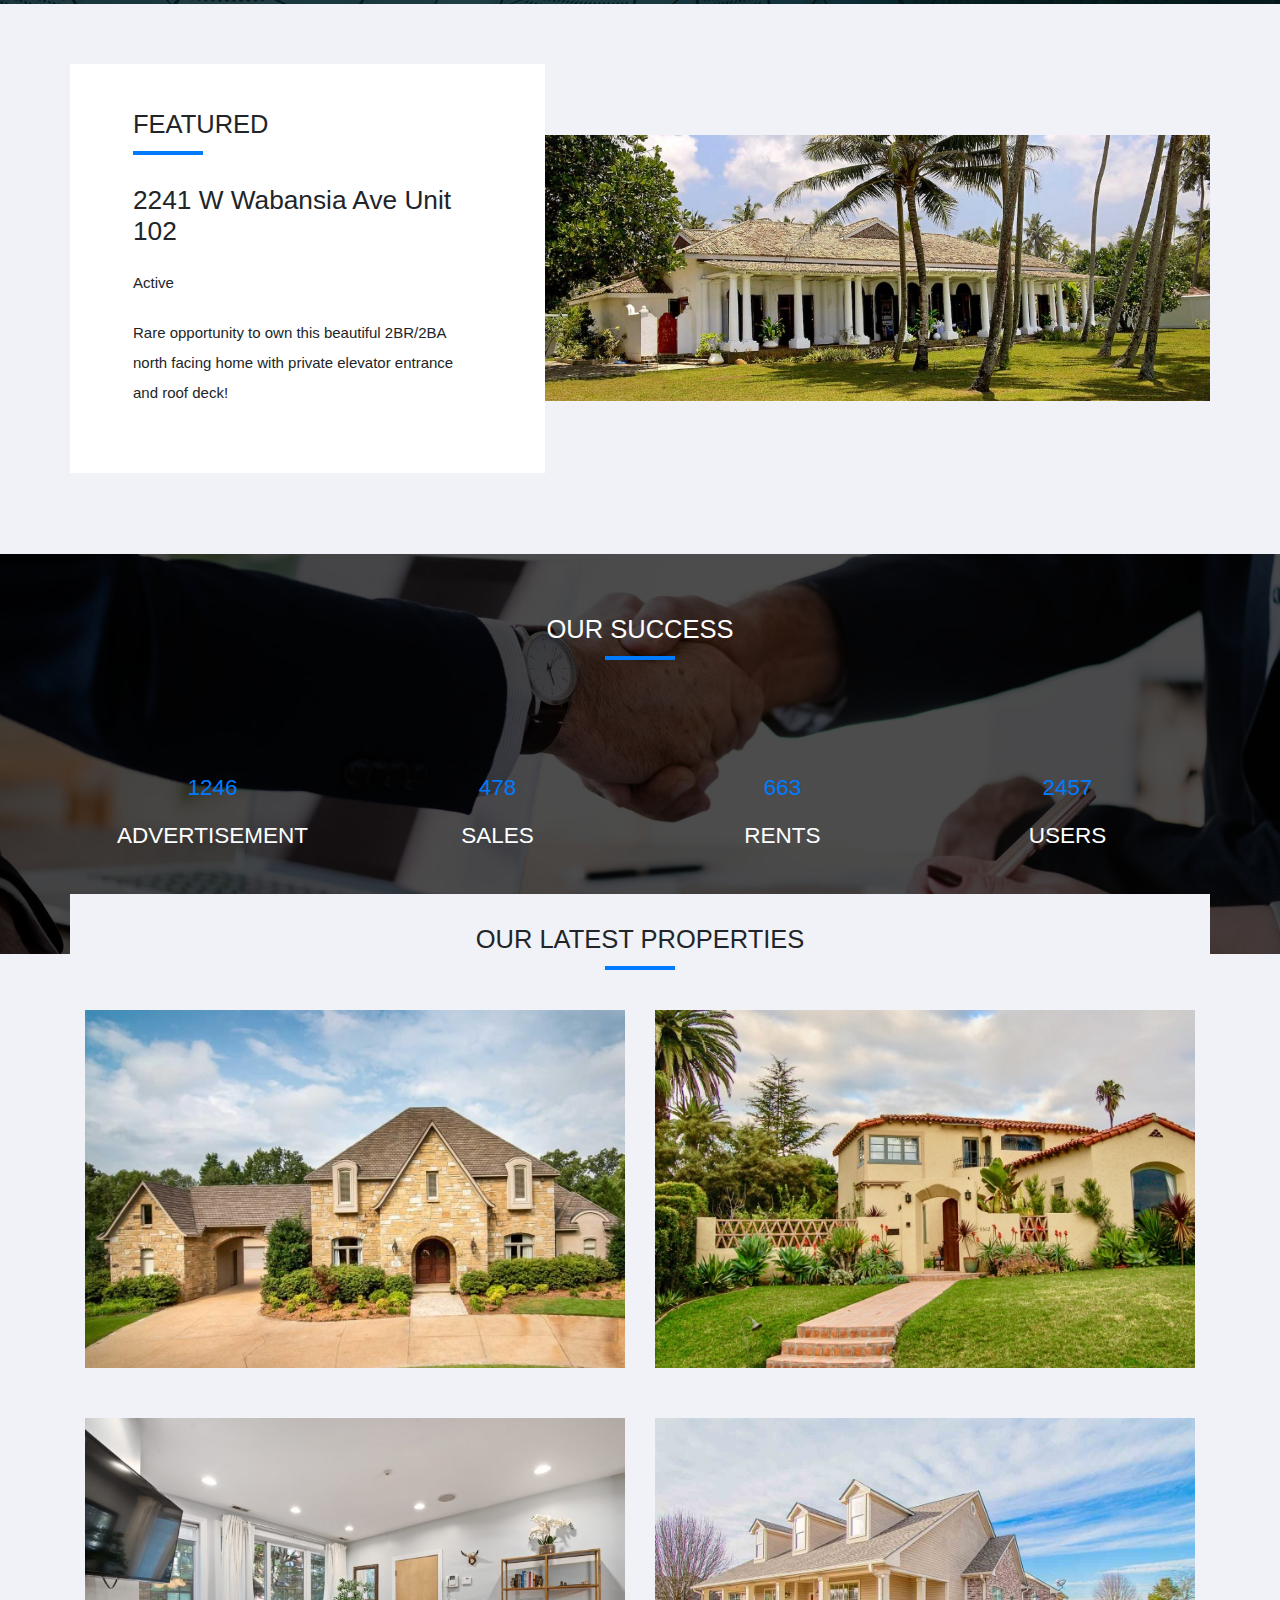
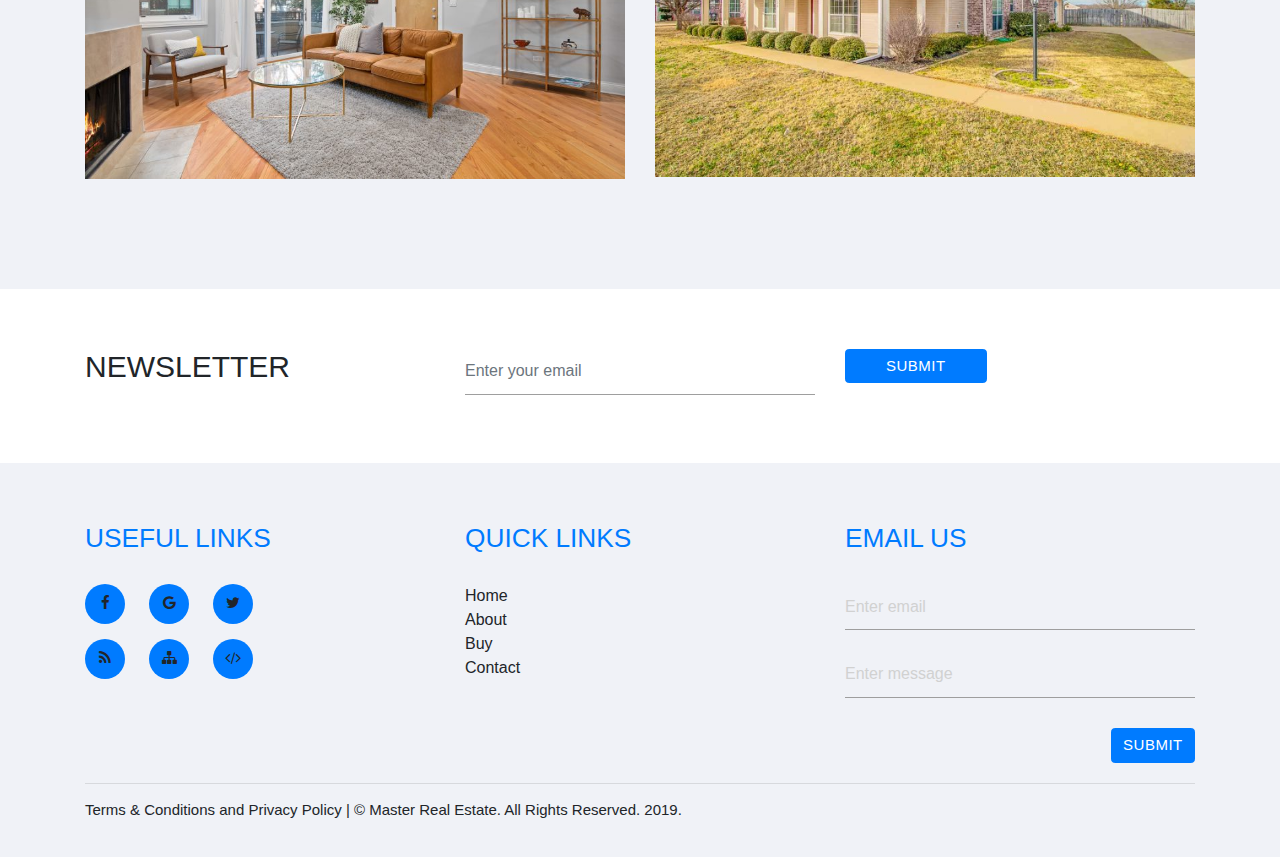
==== commit 867c32f9: "jos izmeni sadrzaj, minimizacija i meta tagovi I guess" ====
--- a/index.html
+++ b/index.html
@@ -290,38 +290,38 @@
         <div class="container">
             <div class="row">
                 <div class="col-lg-6 col-md-12 imgContainer">
-                    <img class="img-fluid" src="img/apartman1.jpg" alt="Apartmant in Downtown" />
-                    <div class="overlay">
-                        <p class="leftbottom text-uppercase">lorem ipsum dolor sit amet</p>
-                        <p class="rightbottom">5 <i class="fa fa-bed mr-3"></i>760 square foot  <i class="fa fa-th-large"></i></p>
-                    </div>
-                </div>
-    
-                <div class="col-lg-6 col-md-12 imgContainer">
-                    <img class="img-fluid" src="img/apartman2.jpg" alt="Apartmant in Downtown" />
+                    <img class="img-fluid" src="img/properties/img-1.jpg" alt="Apartmant in Downtown" />
                     <div class="overlay">
                         <p class="leftbottom text-uppercase">lorem ipsum dolor sit amet</p>
                         <p class="rightbottom">5 <i class="fa fa-bed mr-3"></i>760 square foot <i class="fa fa-th-large"></i></p>
                     </div>
                 </div>
-            </div>
-    
-            <div class="row">
+    
                 <div class="col-lg-6 col-md-12 imgContainer">
-                    <img class="img-fluid" src="img/apartman2.jpg" alt="Apartmant in Downtown" />
+                    <img class="img-fluid" src="img/properties/img-2.jpg" alt="Apartmant in Downtown" />
                     <div class="overlay">
                         <p class="leftbottom text-uppercase">lorem ipsum dolor sit amet</p>
                         <p class="rightbottom">5 <i class="fa fa-bed mr-3"></i>760 square foot <i class="fa fa-th-large"></i></p>
                     </div>
                 </div>
-    
+            </div>
+    
+            <div class="row">
                 <div class="col-lg-6 col-md-12 imgContainer">
-                    <img class="img-fluid" src="img/apartman1.jpg" alt="Apartmant in Downtown" />
+                    <img class="img-fluid" src="img/properties/img-6.jpg" alt="Apartmant in Downtown" />
                     <div class="overlay">
                         <p class="leftbottom text-uppercase">lorem ipsum dolor sit amet</p>
                         <p class="rightbottom">5 <i class="fa fa-bed mr-3"></i>760 square foot <i class="fa fa-th-large"></i></p>
                     </div>
                 </div>
+    
+                <div class="col-lg-6 col-md-12 imgContainer">
+                    <img class="img-fluid" src="img/properties/img-5.jpg" alt="Apartmant in Downtown" />
+                    <div class="overlay">
+                        <p class="leftbottom text-uppercase">lorem ipsum dolor sit amet</p>
+                        <p class="rightbottom">5 <i class="fa fa-bed mr-3"></i>760 square foot <i class="fa fa-th-large"></i></p>
+                    </div>
+                </div>
             </div>
         </div>
     </div>
@@ -330,19 +330,14 @@
     <div class="container-fluid" id="newsletter">
         <div class="container">
             <div class="row">
-                <div class="col-lg-3 col-sm-12 text-sm-right">
-                    <h2 class="text-uppercase text-sm-center">newsletter</h2>
-                </div>
-    
-    
-                <div class="col-lg-9 col-sm-12">
-                    <form class="form-inline">
-                        <input type="email" class="form-control" id="mailfornl" name="email"
-                            placeholder="Enter your email address" />
-                        <button type="submit" class="btn btn-primary text-uppercase">Submit</button>
-    
-                    </form>
-    
+                <div class="col-lg-4 col-sm-12">
+                    <h2 class="text-uppercase align-center">newsletter</h2>
+                </div>
+                <div class="col-lg-4 col-sm-12">
+                    <input type="email" class="form-control" placeholder="Enter your email" />
+                </div>
+                <div class="col-lg-4 col-sm-12 align-center">
+                    <button type="submit" class="btn btn-primary">SUBMIT</button>
                 </div>
             </div>
     
@@ -367,18 +362,18 @@
 
                     <div class="useful">
                         <ul>
-                            <li><a href="https://www.facebook.com" target="_blank"><i class="fa fa-rss" aria-hidden="true"></i></a></li>
+                            <li><a href="rss.xml" target="_blank"><i class="fa fa-rss" aria-hidden="true"></i></a></li>
                     
-                            <li><a href="https://www.google.com" target="_blank"><i class="fa fa-sitemap"></i></a></li>
+                            <li><a href="sitemap.xml" target="_blank"><i class="fa fa-sitemap"></i></a></li>
                     
-                            <li><a href="https://www.twitter.com" target="_blank"><i class="fa fa-code"></i></a></li>
+                            <li><a href="css/style.scss" target="_blank"><i class="fa fa-code"></i></a></li>
                         </ul>
                     </div>
                 </div>
                 
                 <div class="col-lg-4 col-sm-6 col-xs-12 flinks">
                     <h3>quick links</h3>
-                    <ul>
+                    <ul class="quickLinks">
                         <li><a href="index.html">Home</a></li>
                         <li><a href="about.html">About</a></li>
                         <li><a href="buy.html">Buy</a></li>
@@ -390,13 +385,13 @@
                     <h3 class="flinks">email us</h3>
                     <form>
                         <div class="form-group">
-                            <input type="email" class="form-control"
+                            <input type="email" class="input-field"
                             name="mailform" id="exampleInputEmail1" aria-describedby="emailHelp"
                                 placeholder="Enter email" />
                         </div>
                        
                         <div class="form-group">
-                            <textarea class="form-control" name="message" id="exampleFormControlTextarea1" rows="4"></textarea>
+                            <textarea id="textarea1" class="materialize-textarea" placeholder="Enter message"></textarea>
                         </div>
                         <div class="flinks">
                             <button type="submit" class="btn btn-primary float-right">Submit</button>
--- a/css/style.css
+++ b/css/style.css
@@ -270,6 +270,9 @@
   opacity: 0;
   -webkit-transition: opacity .5s ease-out;
   transition: opacity .5s ease-out;
+  background: rgba(0, 0, 0, 0.5);
+  position: absolute;
+  width: 90%;
 }
 
 #latest .imgContainer {
@@ -284,6 +287,7 @@
 
 #latest .imgContainer p {
   font-size: 17px;
+  color: #000;
 }
 
 #latest .imgContainer img {
@@ -295,29 +299,24 @@
           box-shadow: 1px 8px 20px grey;
   -webkit-transition: all 0.5s cubic-bezier(0.25, 0.8, 0.25, 1);
   transition: all 0.5s cubic-bezier(0.25, 0.8, 0.25, 1);
+  opacity: 0.8;
 }
 
 #latest .leftbottom {
   position: absolute;
-  bottom: 2px;
+  bottom: 0px;
   left: 20px;
 }
 
 #latest .rightbottom {
   position: absolute;
-  bottom: 2px;
+  bottom: 0px;
   right: 20px;
 }
 
 /* NEWSLETTER */
 #newsletter {
   margin: 60px auto;
-}
-
-#newsletter input {
-  width: 60%;
-  margin-right: 40px;
-  margin-left: 80px;
 }
 
 #newsletter button {
@@ -343,6 +342,16 @@
 
 footer .useful ul li {
   display: inline-block;
+}
+
+footer .quickLinks a {
+  font-size: 16px;
+}
+
+footer .quickLinks a:hover {
+  color: #007bff;
+  -webkit-transition: color 0.5s;
+  transition: color 0.5s;
 }
 
 .useful .fa, .custom .fa {
@@ -414,34 +423,20 @@
   color: #fff;
 }
 
-#testimonials #carouselExampleIndicators {
-  min-height: 200px;
-}
-
-#testimonials .carousel-item {
-  margin-bottom: 100px;
-}
-
-#testimonials .quotes {
-  padding: 30px;
-  height: 150px;
-}
-
-#testimonials p {
-  margin-top: 20px;
-  font-size: 18px;
-}
-
-#testimonials .testCompany {
-  font-size: 15px;
-}
-
-#testimonials .carousel-indicators li {
-  width: 15px;
-  height: 15px;
-  border-radius: 100%;
-  background-color: #007bff;
-  margin-top: 40px;
+#testimonials .slider .slides {
+  background: none;
+}
+
+#testimonials .slides q {
+  font-size: 2rem;
+}
+
+#testimonials .slides p {
+  font-size: 1.5rem;
+}
+
+#testimonials .slides p:first-child {
+  margin-top: 30px;
 }
 
 #meet {
@@ -472,7 +467,7 @@
 }
 
 .hero .welcome {
-  margin-top: 10%;
+  margin-top: 150px;
 }
 
 #filters {
@@ -605,12 +600,16 @@
     right: 80px;
   }
   #newsletter input {
-    width: 40%;
+    width: 90%;
+    margin: 20px 0px;
+  }
+  #newsletter .align-center {
+    text-align: center;
   }
 }
 
 @media screen and (max-width: 601px) {
-  .hero #headerText {
+  #heroIndex #headerText {
     margin-top: 13%;
   }
   #latest .imgContainer p {
@@ -625,7 +624,7 @@
 }
 
 @media screen and (max-width: 575px) {
-  .hero #headerText {
+  #heroIndex #headerText {
     margin-top: 20%;
   }
   #success {
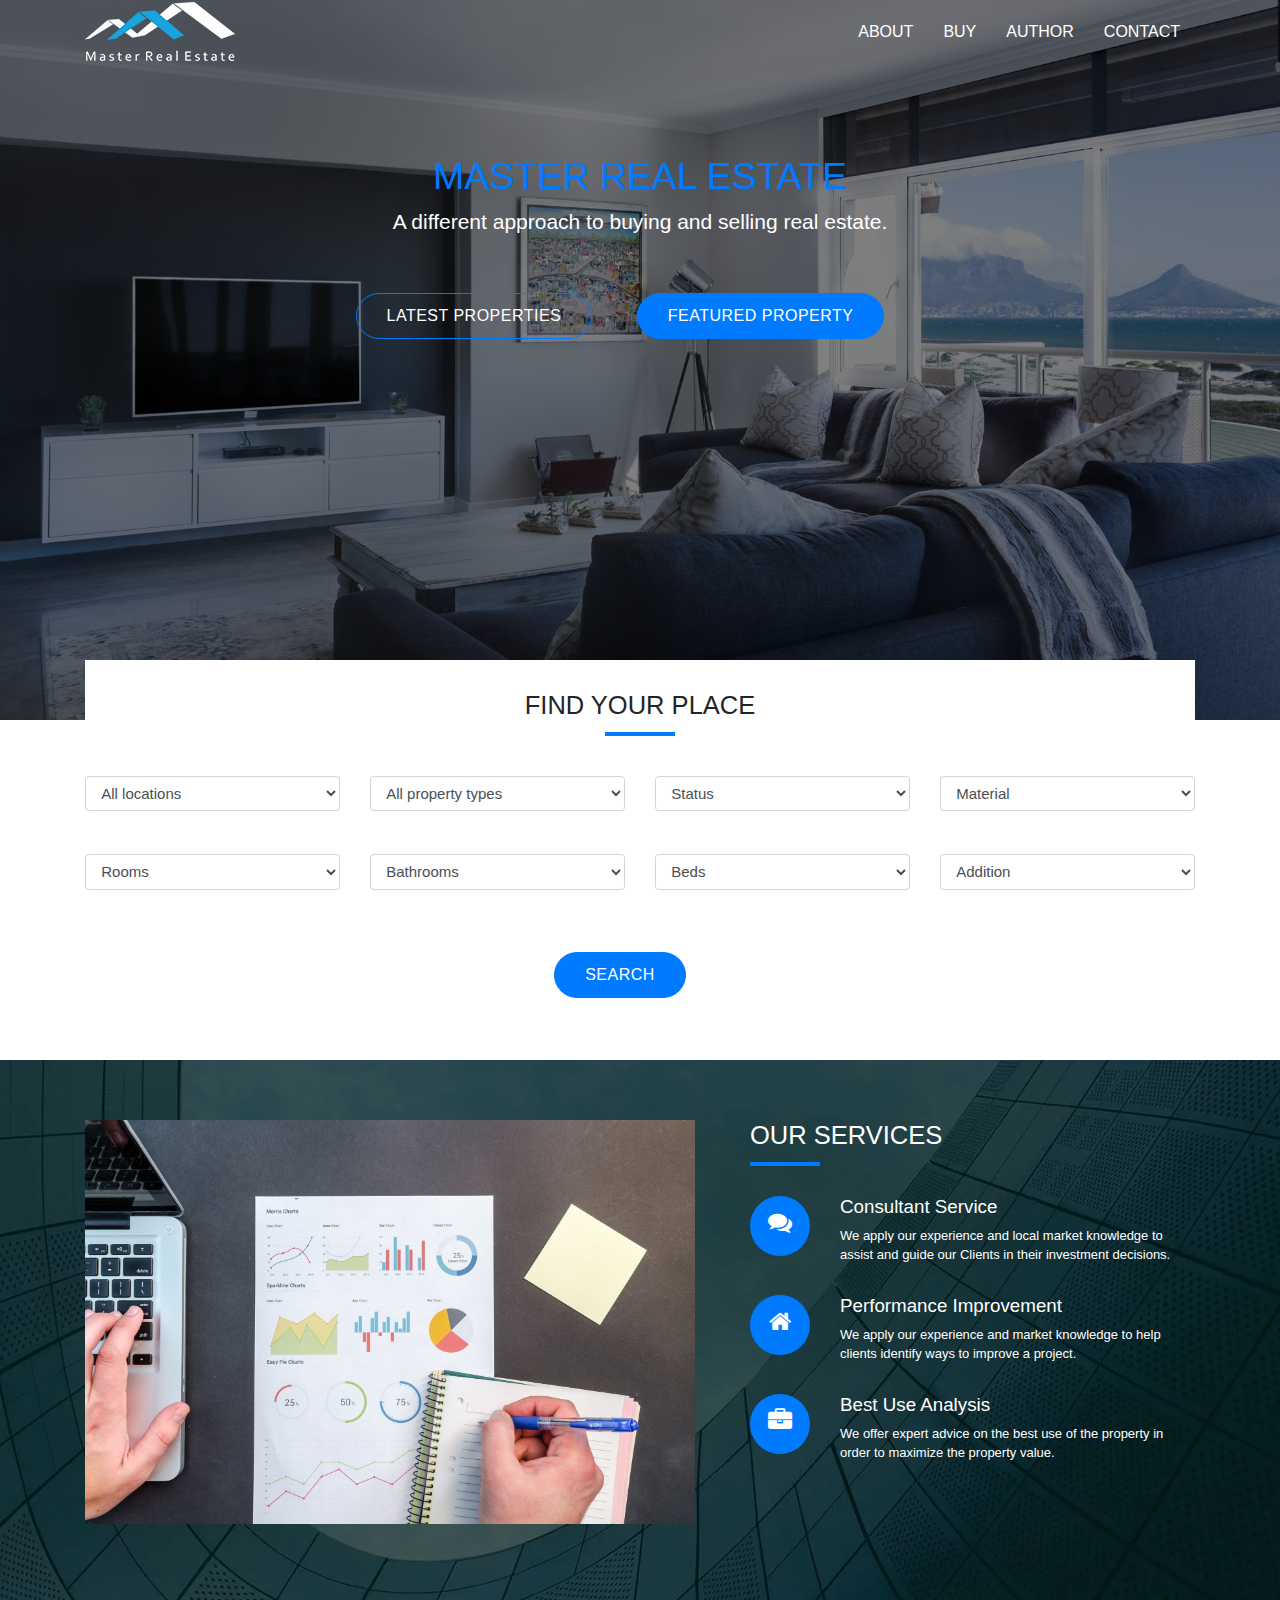
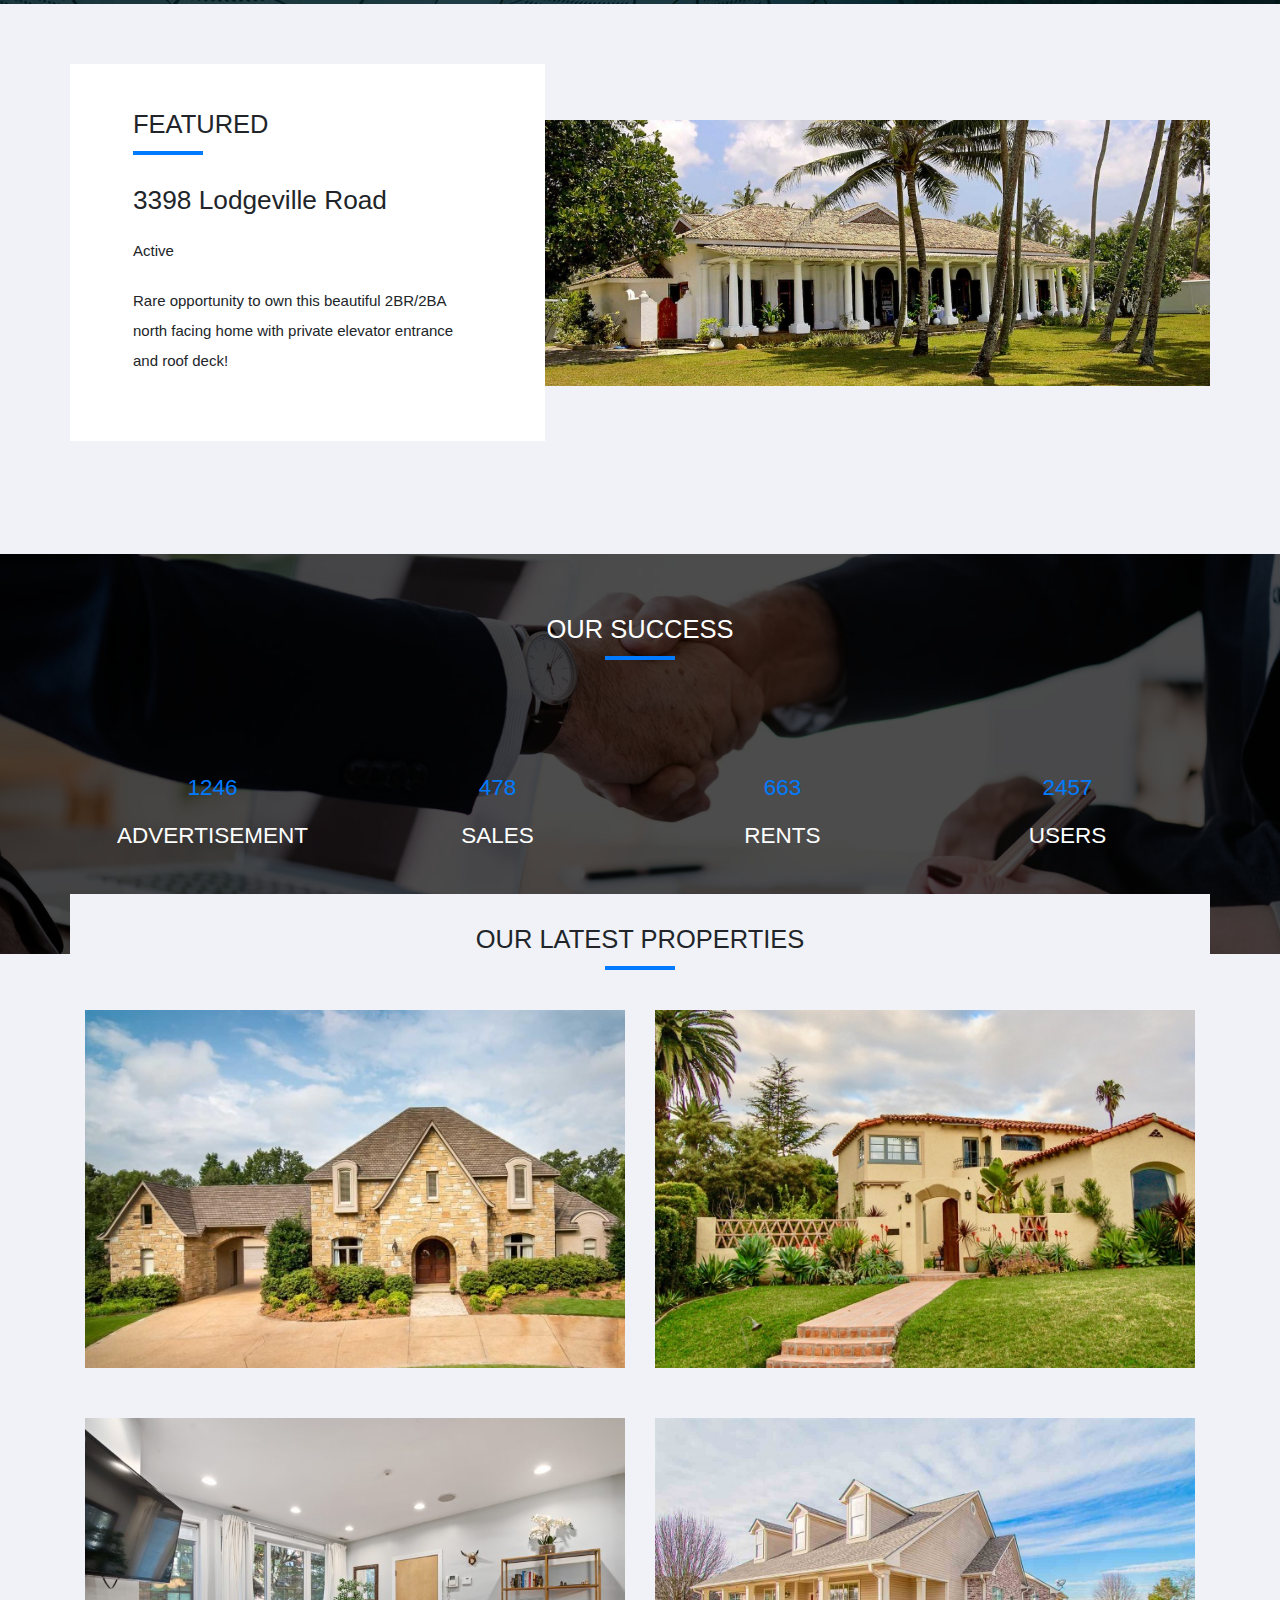
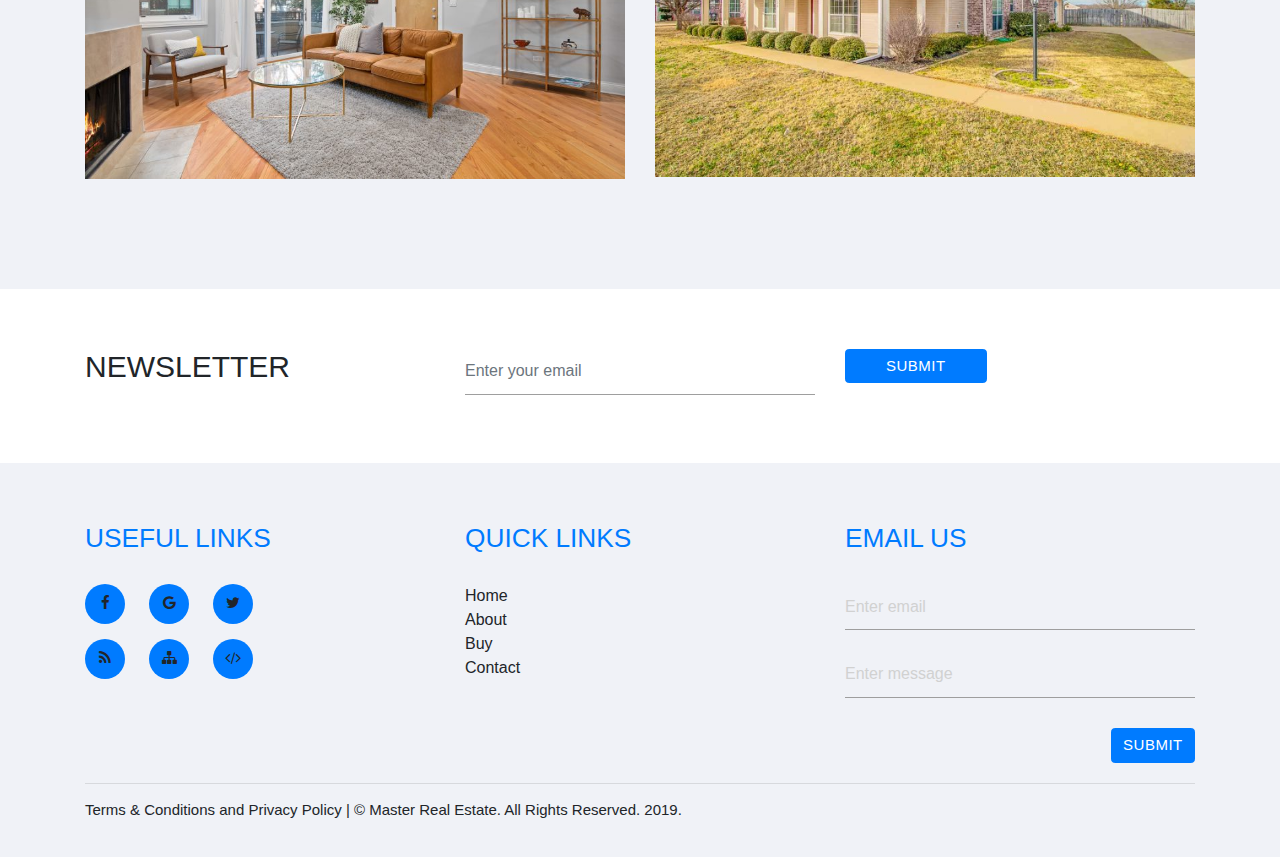
==== commit 312b10d1: "jos meta" ====
--- a/index.html
+++ b/index.html
@@ -7,12 +7,12 @@
     <meta name="viewport" content="width=device-width, initial-scale=1, shrink-to-fit=no">
 
 
-    <link rel="stylesheet" type="text/css" href="css/materialize/css/materialize.css" />
+    <link rel="stylesheet" type="text/css" href="css/materialize/css/materialize.min.css" />
     <!-- Bootstrap CSS -->
-    <link rel="stylesheet" type="text/css" href="css/bootstrap-4.3.1-dist/css/bootstrap.css" />
+    <link rel="stylesheet" type="text/css" href="css/bootstrap-4.3.1-dist/css/bootstrap.min.css" />
     <link href="https://fonts.googleapis.com/icon?family=Material+Icons" rel="stylesheet">
     <link rel="stylesheet" href="https://cdnjs.cloudflare.com/ajax/libs/font-awesome/4.7.0/css/font-awesome.min.css" />
-    <link rel="stylesheet" type="text/css" href="css/style.css" />
+    <link rel="stylesheet" type="text/css" href="css/style.min.css" />
 
     <title>Master Real Estate</title>
     <link rel="shortcut icon" href="img/logo.png" />
@@ -67,7 +67,7 @@
 
             <div class="container mt-xs-5" id="headerText">
                 <h1 class="text-uppercase">Master real estate</h1>
-                <p>Lorem ipsum dolor sit amet consectetur adipisicing elit. Labore fugiat veritatis exercitationem necessitatibus hic nihil neque e.</p>
+                <p>A different approach to buying and selling real estate.</p>
                 <a href="#latest">
                     <button type="button" class="btn btn-outline-primary blueButton">Latest Properties</button>
                 </a>
@@ -202,23 +202,23 @@
                             <i class="fa fa-comments float-left"></i>
                             <div>
                                 <h5>Consultant Service</h5>
-                                <p>In Aenean purus, pretium sito amet sapien denim consectet sed urna placerat sodales.</p>
+                                <p>We apply our experience and local market knowledge to assist and guide our Clients in their investment decisions.</p>
                             </div>
                         </div>
 
                         <div class="iconwtext">
                             <i class="fa fa-home float-left"></i>
                             <div>
-                                <h5>Properties Management</h5>
-                                <p>In Aenean purus, pretium sito amet sapien denim consectet sed urna placerat sodales.</p>
+                                <h5>Performance Improvement</h5>
+                                <p> We apply our experience and market knowledge to help clients identify ways to improve a project.</p>
                             </div>
                         </div>
 
                         <div class="iconwtext">
                             <i class="fa fa-briefcase float-left"></i>
                             <div>
-                                <h5>Renting and Selling</h5>
-                                <p>In Aenean purus, pretium sito amet sapien denim consectet sed urna placerat sodales.</p>
+                                <h5>Best Use Analysis</h5>
+                                <p>We offer expert advice on the best use of the property in order to maximize the property value.</p>
                             </div>
                         </div>
                     </div>
@@ -234,7 +234,7 @@
                 <div class="col-lg-5" id="desc">
                     <h2 class="sectionTitle">FEATURED</h2>
                     <div class="underline"></div>
-                    <h3>2241 W Wabansia Ave Unit 102</h3>
+                    <h3>3398 Lodgeville Road</h3>
                     <p>Active</p>
                     <p>Rare opportunity to own this beautiful 2BR/2BA north facing home with private elevator entrance and roof deck!</p>
                 </div>
@@ -292,16 +292,16 @@
                 <div class="col-lg-6 col-md-12 imgContainer">
                     <img class="img-fluid" src="img/properties/img-1.jpg" alt="Apartmant in Downtown" />
                     <div class="overlay">
-                        <p class="leftbottom text-uppercase">lorem ipsum dolor sit amet</p>
-                        <p class="rightbottom">5 <i class="fa fa-bed mr-3"></i>760 square foot <i class="fa fa-th-large"></i></p>
+                        <p class="leftbottom text-uppercase">2186 Rinehart Road</p>
+                        <p class="rightbottom">3 <i class="fa fa-bed mr-3"></i>560 square foot <i class="fa fa-th-large"></i></p>
                     </div>
                 </div>
     
                 <div class="col-lg-6 col-md-12 imgContainer">
                     <img class="img-fluid" src="img/properties/img-2.jpg" alt="Apartmant in Downtown" />
                     <div class="overlay">
-                        <p class="leftbottom text-uppercase">lorem ipsum dolor sit amet</p>
-                        <p class="rightbottom">5 <i class="fa fa-bed mr-3"></i>760 square foot <i class="fa fa-th-large"></i></p>
+                        <p class="leftbottom text-uppercase">3705 Brighton Circle Road</p>
+                        <p class="rightbottom">4 <i class="fa fa-bed mr-3"></i>560 square foot <i class="fa fa-th-large"></i></p>
                     </div>
                 </div>
             </div>
@@ -310,16 +310,16 @@
                 <div class="col-lg-6 col-md-12 imgContainer">
                     <img class="img-fluid" src="img/properties/img-6.jpg" alt="Apartmant in Downtown" />
                     <div class="overlay">
-                        <p class="leftbottom text-uppercase">lorem ipsum dolor sit amet</p>
-                        <p class="rightbottom">5 <i class="fa fa-bed mr-3"></i>760 square foot <i class="fa fa-th-large"></i></p>
+                        <p class="leftbottom text-uppercase">362 Lynn Ogden Lane</p>
+                        <p class="rightbottom">5 <i class="fa fa-bed mr-3"></i>460 square foot <i class="fa fa-th-large"></i></p>
                     </div>
                 </div>
     
                 <div class="col-lg-6 col-md-12 imgContainer">
                     <img class="img-fluid" src="img/properties/img-5.jpg" alt="Apartmant in Downtown" />
                     <div class="overlay">
-                        <p class="leftbottom text-uppercase">lorem ipsum dolor sit amet</p>
-                        <p class="rightbottom">5 <i class="fa fa-bed mr-3"></i>760 square foot <i class="fa fa-th-large"></i></p>
+                        <p class="leftbottom text-uppercase">2506 B Street</p>
+                        <p class="rightbottom">5 <i class="fa fa-bed mr-3"></i>850 square foot <i class="fa fa-th-large"></i></p>
                     </div>
                 </div>
             </div>
@@ -415,10 +415,10 @@
     <script src="https://cdnjs.cloudflare.com/ajax/libs/popper.js/1.14.7/umd/popper.min.js"
     integrity="sha384-UO2eT0CpHqdSJQ6hJty5KVphtPhzWj9WO1clHTMGa3JDZwrnQq4sF86dIHNDz0W1"
     crossorigin="anonymous"></script>
-    <script src="https://stackpath.bootstrapcdn.com/bootstrap/4.3.1/js/bootstrap.min.js"
+    <script src="css/bootstrap-4.3.1-dist/js/bootstrap.min.js"
     integrity="sha384-JjSmVgyd0p3pXB1rRibZUAYoIIy6OrQ6VrjIEaFf/nJGzIxFDsf4x0xIM+B07jRM"
     crossorigin="anonymous"></script>
-    <script src="css/materialize/js/materialize.js"></script>
+    <script src="css/materialize/js/materialize.min.js"></script>
     <script src="js/app.js"></script>   
 </body>
 </html>